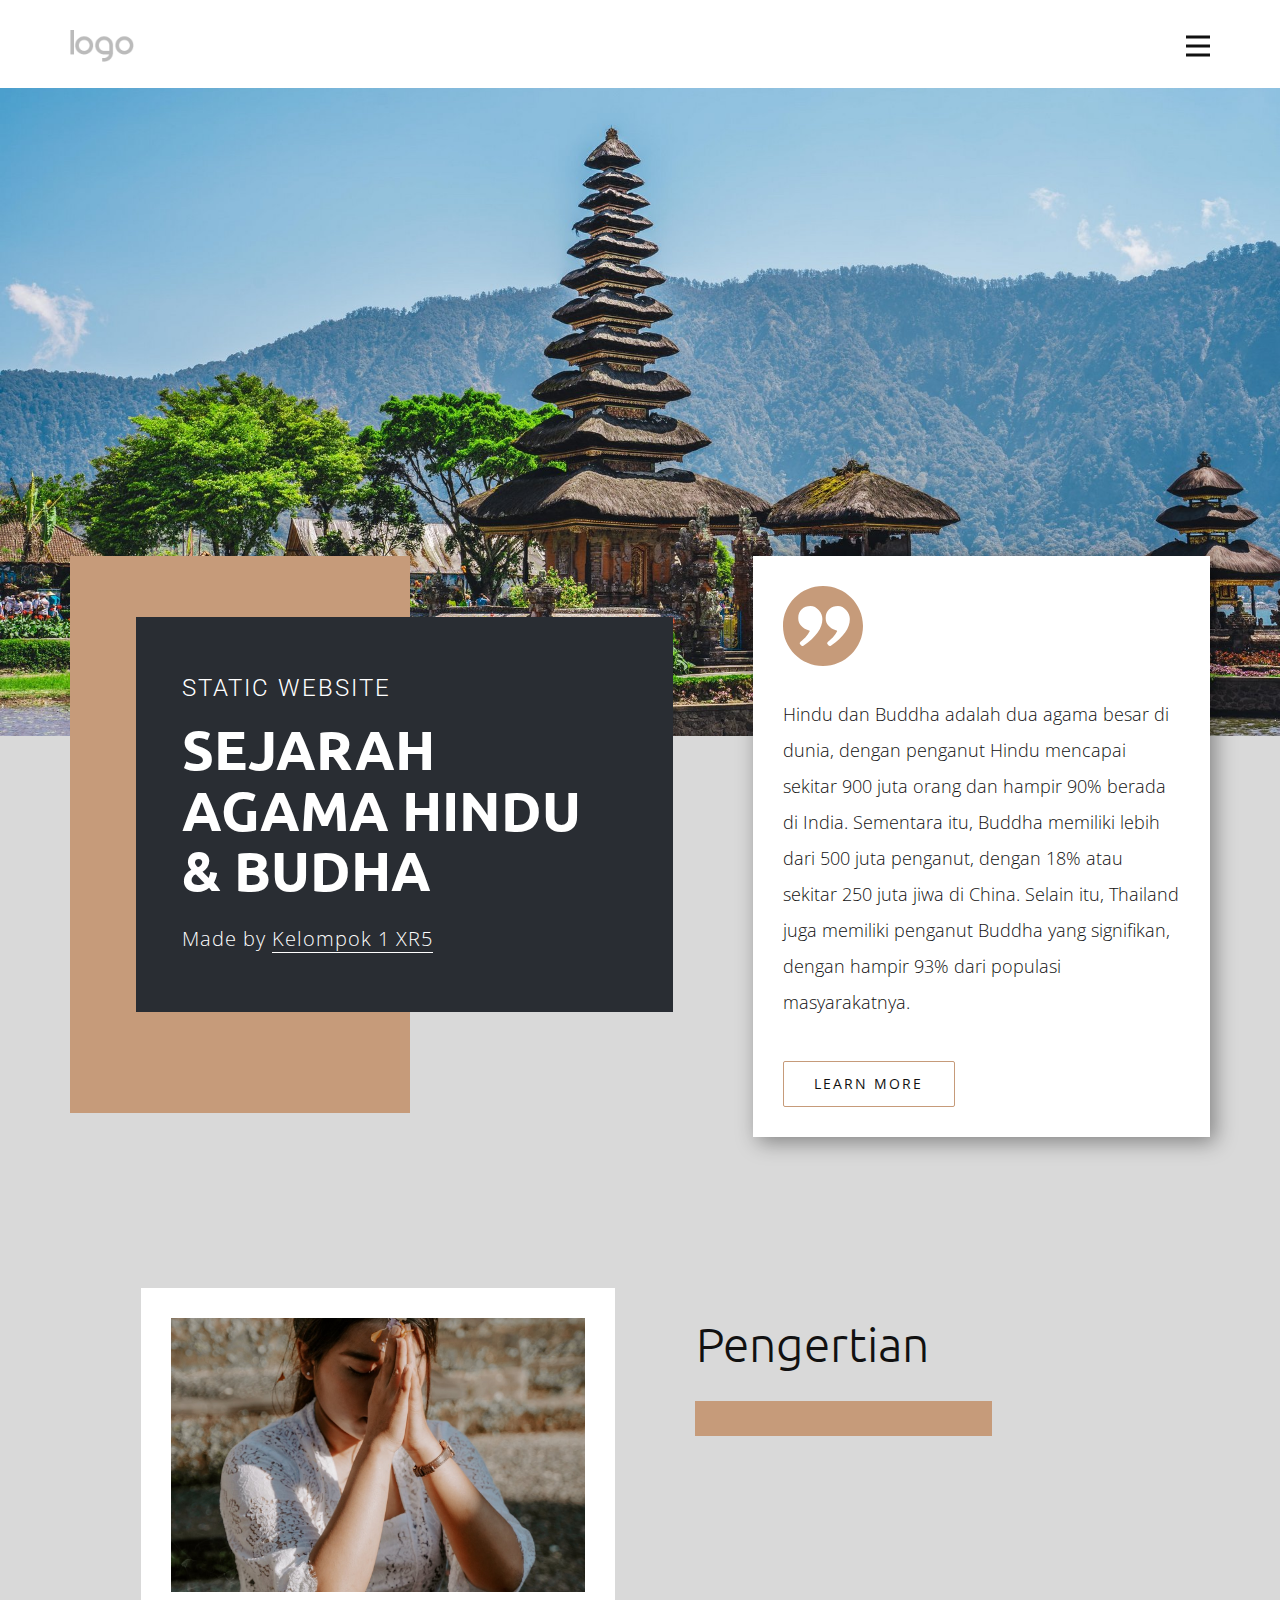
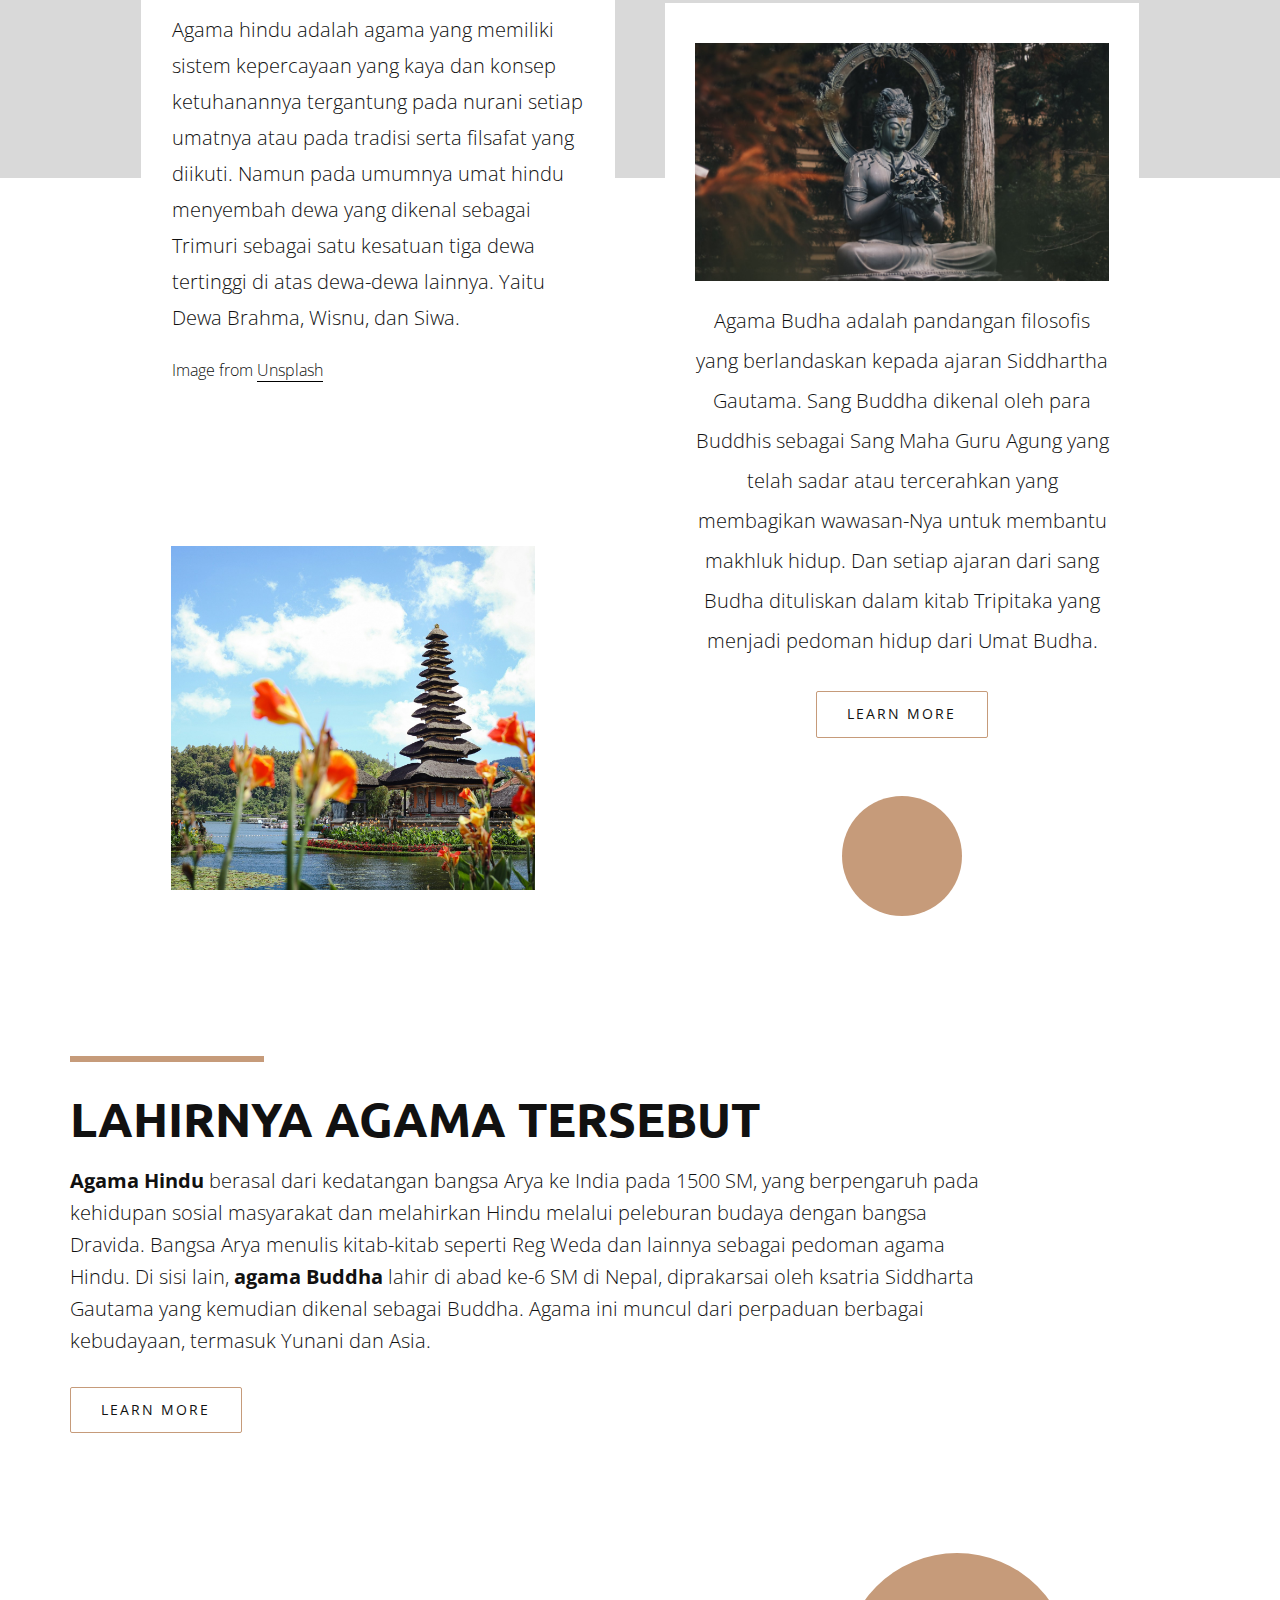
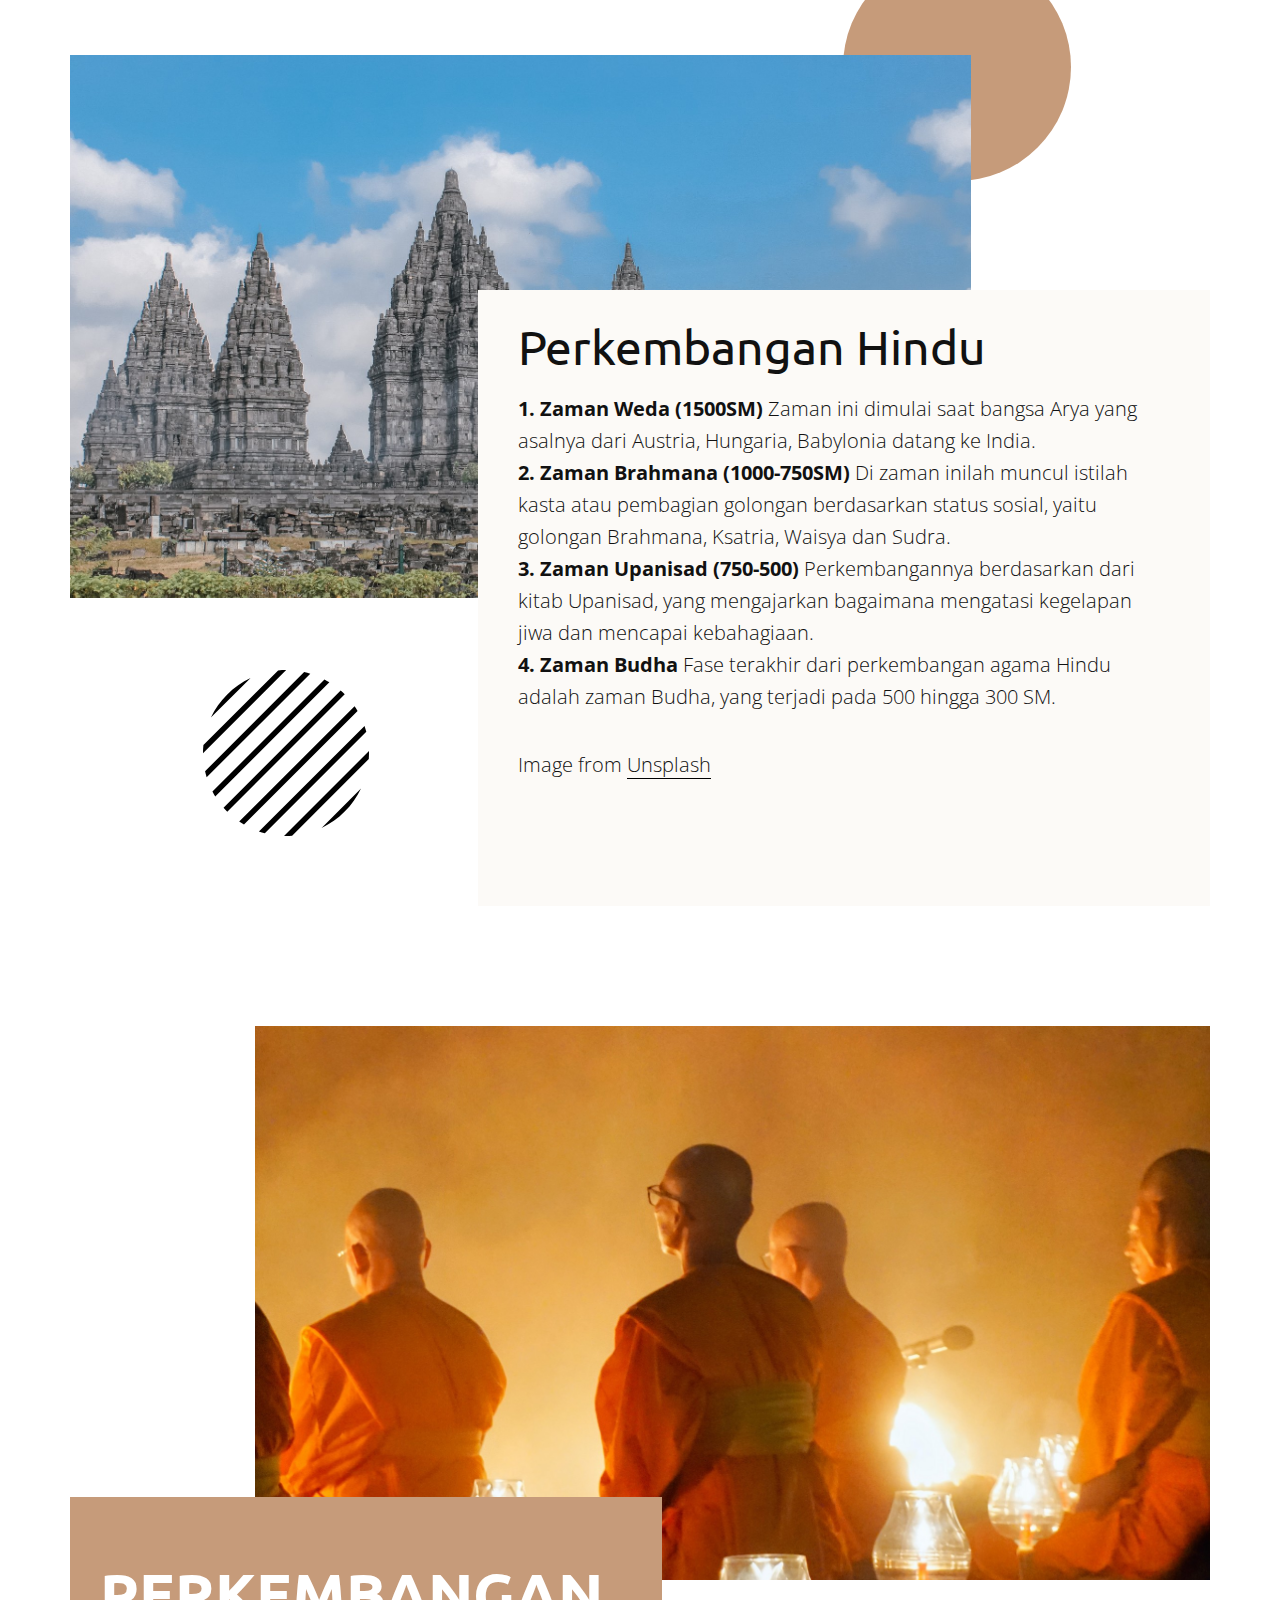
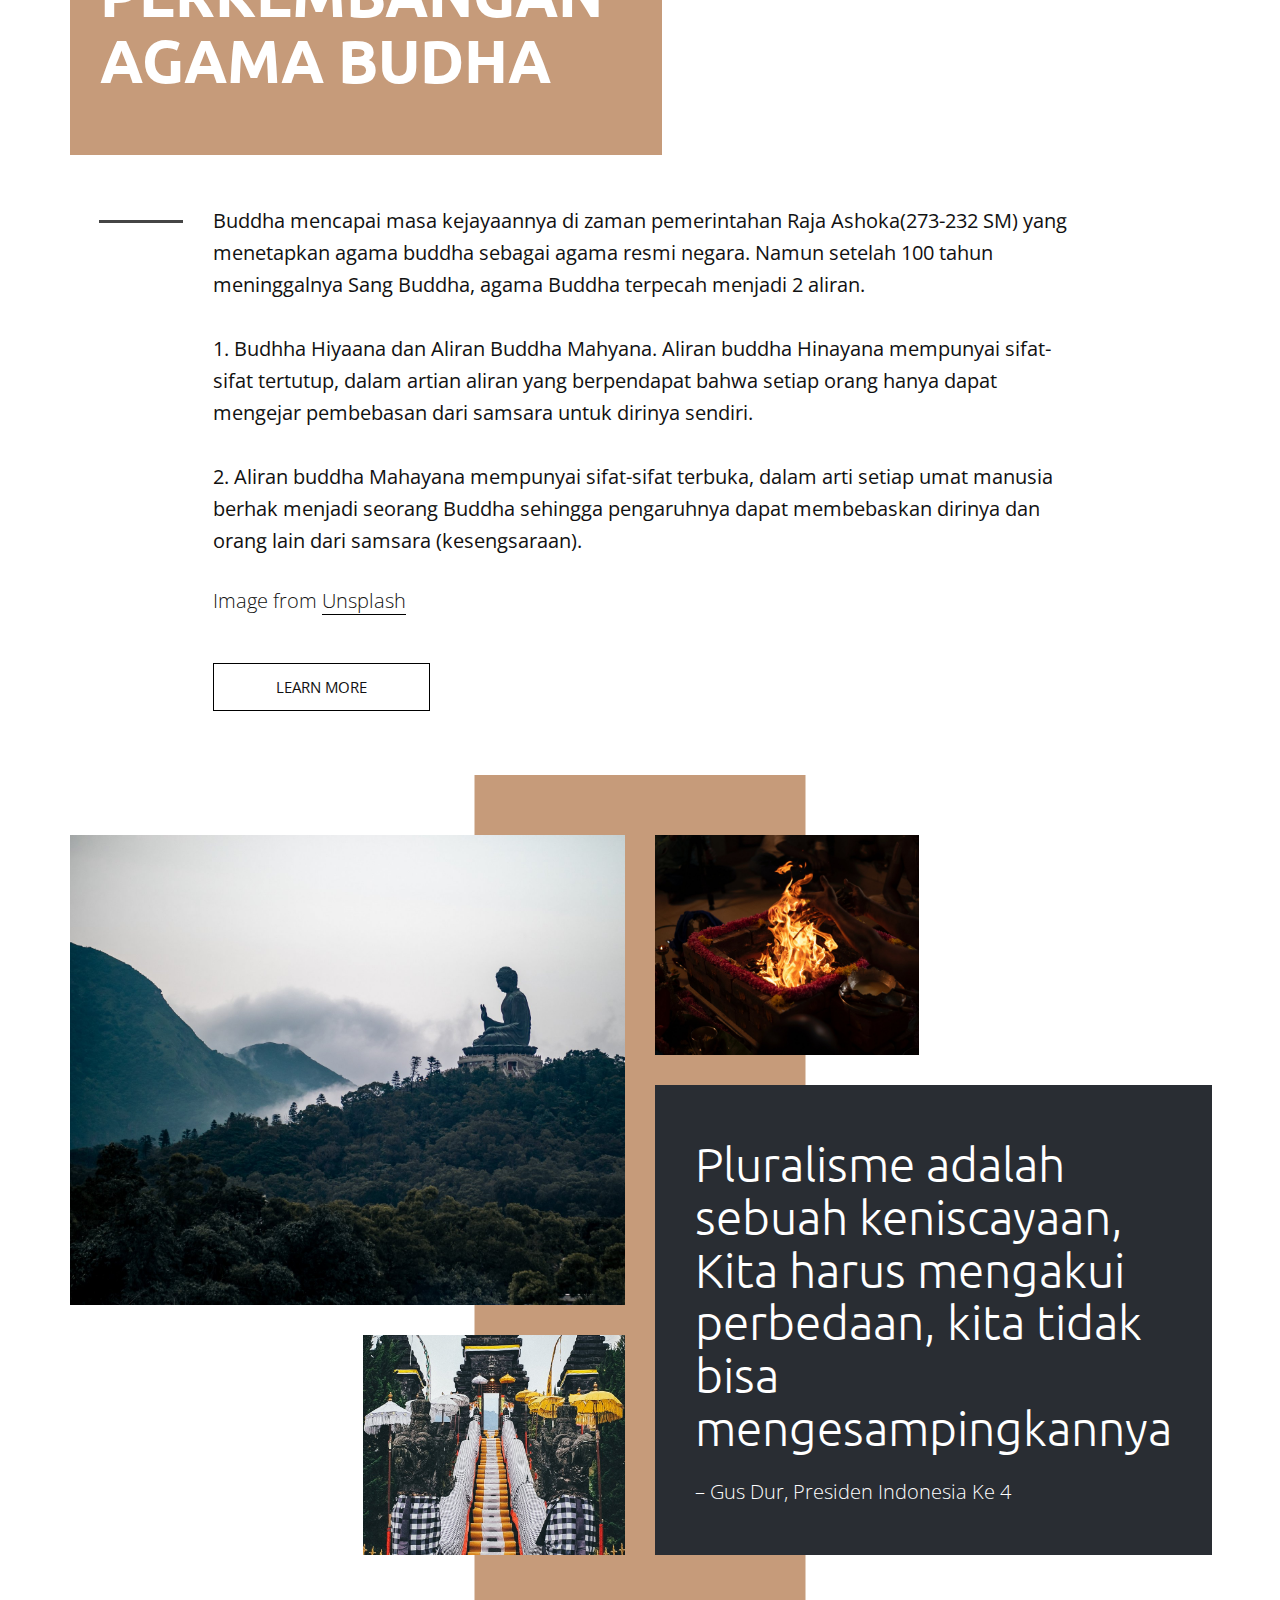
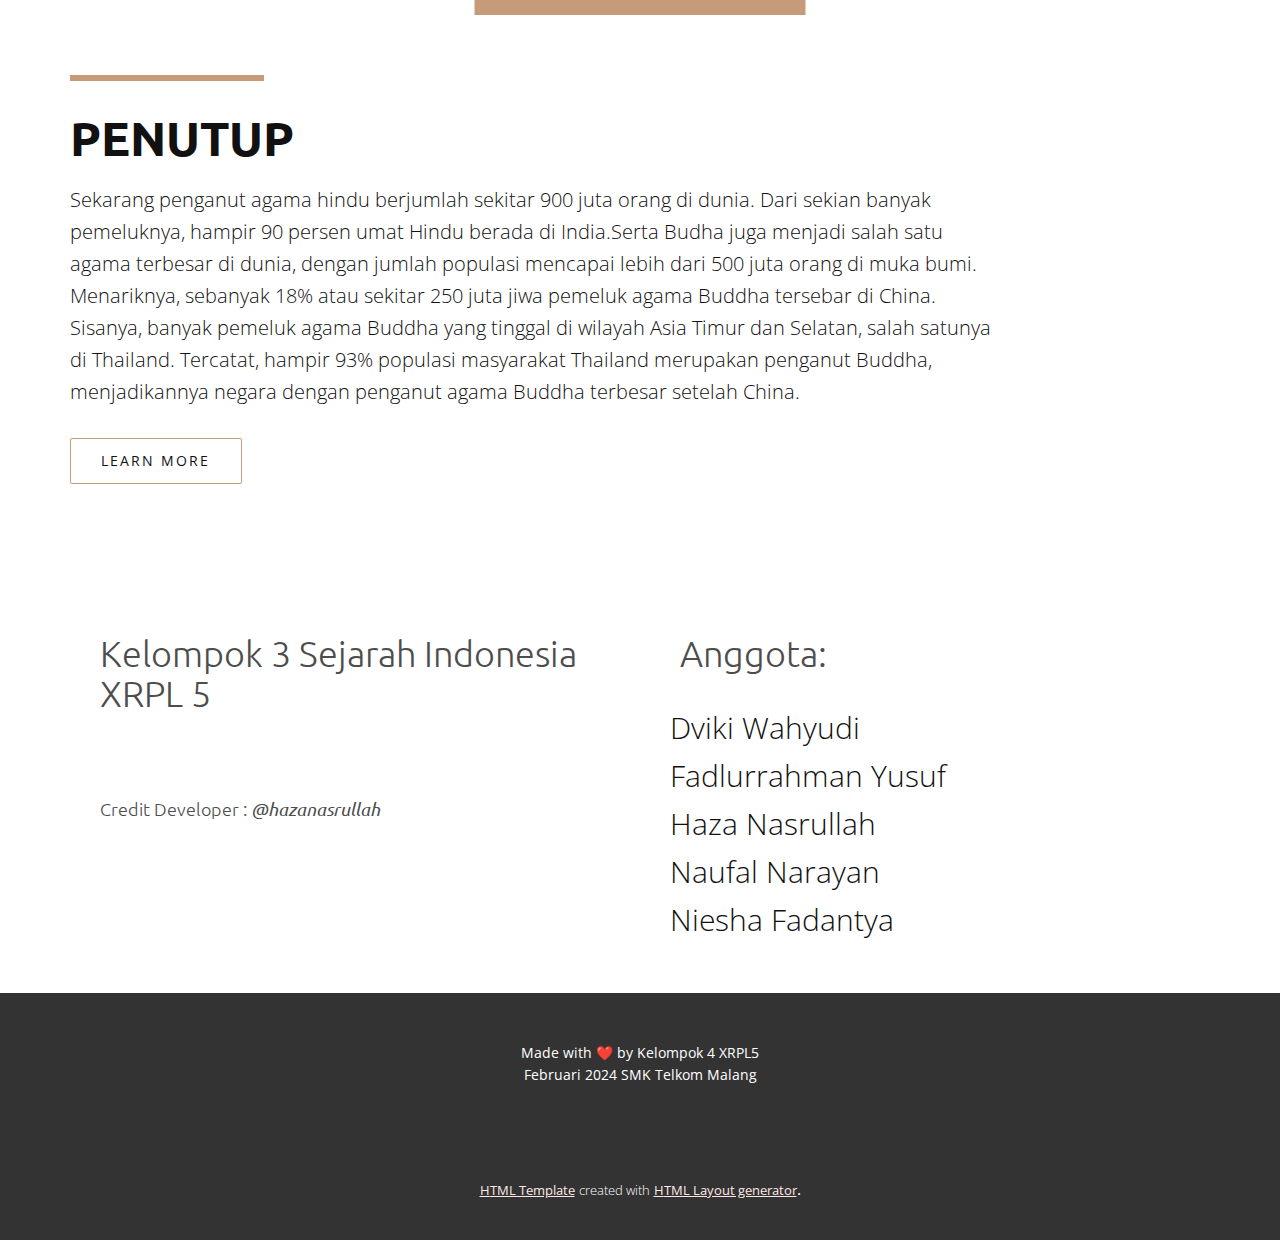
==== Home.html @ 2e690e4a "first commit" ====
<!DOCTYPE html>
<html style="font-size: 16px;" lang="en"><head>
    <meta name="viewport" content="width=device-width, initial-scale=1.0">
    <meta charset="utf-8">
    <meta name="keywords" content="How do you pray in church?, Online Platform, Growing in Faith, Praying at Home, Meet Our Pastors, Welcome to Christ Church, We believe a community of diversity and acceptance starts in a safe and inclusive place of worship., location, follow us, contact form">
    <meta name="description" content="">
    <title>Home</title>
    <link rel="stylesheet" href="nicepage.css" media="screen">
<link rel="stylesheet" href="Home.css" media="screen">
    <script class="u-script" type="text/javascript" src="jquery.js" defer=""></script>
    <script class="u-script" type="text/javascript" src="nicepage.js" defer=""></script>
    <meta name="generator" content="Nicepage 6.3.1, nicepage.com">
    <link id="u-theme-google-font" rel="stylesheet" href="https://fonts.googleapis.com/css?family=Ubuntu:300,300i,400,400i,500,500i,700,700i|Open+Sans:300,300i,400,400i,500,500i,600,600i,700,700i,800,800i">
    <link id="u-page-google-font" rel="stylesheet" href="https://fonts.googleapis.com/css?family=Roboto:100,100i,300,300i,400,400i,500,500i,700,700i,900,900i|Ubuntu:300,300i,400,400i,500,500i,700,700i|Ubuntu:300,300i,400,400i,500,500i,700,700i">
    
    
    
    
    
    
    
    
    
    
    <script type="application/ld+json">{
		"@context": "http://schema.org",
		"@type": "Organization",
		"name": "",
		"logo": "images/3d1cb46b-c73f-44c9-a49f-f830531c72dd.png"
}</script>
    <meta name="theme-color" content="#ec2916">
    <meta property="og:title" content="Home">
    <meta property="og:type" content="website">
  <meta data-intl-tel-input-cdn-path="intlTelInput/"></head>
  <body data-path-to-root="./" data-include-products="false" class="u-body u-xl-mode" data-lang="en"><header class="u-clearfix u-header u-header" id="sec-1151"><div class="u-clearfix u-sheet u-sheet-1">
        <a href="#" class="u-image u-logo u-image-1" data-image-width="150" data-image-height="75">
          <img src="images/3d1cb46b-c73f-44c9-a49f-f830531c72dd.png" class="u-logo-image u-logo-image-1" data-image-width="64">
        </a>
        <nav class="u-menu u-menu-hamburger u-offcanvas u-menu-1" data-responsive-from="XL">
          <div class="menu-collapse" style="font-size: 1rem; letter-spacing: 0px; font-weight: 500;">
            <a class="u-button-style u-custom-active-color u-custom-border u-custom-border-color u-custom-hover-color u-custom-left-right-menu-spacing u-custom-padding-bottom u-custom-text-active-color u-custom-text-color u-custom-text-hover-color u-custom-top-bottom-menu-spacing u-nav-link u-text-active-palette-1-base u-text-hover-palette-2-base" href="#">
              <svg class="u-svg-link" viewBox="0 0 24 24"><use xmlns:xlink="http://www.w3.org/1999/xlink" xlink:href="#menu-hamburger"></use></svg>
              <svg class="u-svg-content" version="1.1" id="menu-hamburger" viewBox="0 0 16 16" x="0px" y="0px" xmlns:xlink="http://www.w3.org/1999/xlink" xmlns="http://www.w3.org/2000/svg"><g><rect y="1" width="16" height="2"></rect><rect y="7" width="16" height="2"></rect><rect y="13" width="16" height="2"></rect>
</g></svg>
            </a>
          </div>
          <div class="u-nav-container">
            <ul class="u-nav u-spacing-2 u-unstyled u-nav-1"><li class="u-nav-item"><a class="u-active-grey-5 u-button-style u-hover-grey-10 u-nav-link u-text-active-grey-90 u-text-grey-90 u-text-hover-grey-90" href="Home.html" style="padding: 10px 20px;">Home</a>
</li><li class="u-nav-item"><a class="u-active-grey-5 u-button-style u-hover-grey-10 u-nav-link u-text-active-grey-90 u-text-grey-90 u-text-hover-grey-90" href="About.html" style="padding: 10px 20px;">About</a>
</li><li class="u-nav-item"><a class="u-active-grey-5 u-button-style u-hover-grey-10 u-nav-link u-text-active-grey-90 u-text-grey-90 u-text-hover-grey-90" href="Contact.html" style="padding: 10px 20px;">Contact</a>
</li></ul>
          </div>
          <div class="u-nav-container-collapse">
            <div class="u-black u-container-style u-inner-container-layout u-opacity u-opacity-95 u-sidenav">
              <div class="u-inner-container-layout u-sidenav-overflow">
                <div class="u-menu-close"></div>
                <ul class="u-align-center u-nav u-popupmenu-items u-unstyled u-nav-2"><li class="u-nav-item"><a class="u-button-style u-nav-link" href="Home.html" style="padding: 10px 20px;">Home</a>
</li><li class="u-nav-item"><a class="u-button-style u-nav-link" href="About.html" style="padding: 10px 20px;">About</a>
</li><li class="u-nav-item"><a class="u-button-style u-nav-link" href="Contact.html" style="padding: 10px 20px;">Contact</a>
</li></ul>
              </div>
            </div>
            <div class="u-black u-menu-overlay u-opacity u-opacity-70"></div>
          </div>
        </nav>
      </div></header> 
    <section class="u-clearfix u-grey-15 u-section-1" id="sec-f4d4">
      <img class="u-expanded-width u-image u-image-default u-image-1" data-image-width="6000" data-image-height="4000" src="images/romeo-a-UXhECwQEHQA-unsplash.jpg">
      <div class="u-palette-4-base u-shape u-shape-rectangle u-shape-1"></div>
      <div class="u-container-style u-group u-palette-5-dark-3 u-group-1">
        <div class="u-container-layout u-valign-middle u-container-layout-1">
          <h3 class="u-text u-text-1">Static website</h3>
          <h1 class="u-custom-font u-font-ubuntu u-text u-text-body-alt-color u-text-2">sejarah agama hindu &amp; budha </h1>
          <p class="u-text u-text-3">Made by&nbsp;<a href="https://www.freepik.com/photos/love" class="u-active-none u-border-1 u-border-no-left u-border-no-right u-border-no-top u-border-white u-btn u-button-link u-button-style u-hover-none u-none u-text-body-alt-color u-btn-1" target="_blank">Kelompok 1 XR5</a>
          </p>
        </div>
      </div>
      <div class="u-align-left u-container-style u-group u-white u-group-2">
        <div class="u-container-layout u-valign-middle u-container-layout-2"><span class="u-icon u-icon-circle u-text-palette-4-base u-icon-1"><svg class="u-svg-link" preserveAspectRatio="xMidYMin slice" viewBox="0 0 310.284 310.284" style=""><use xmlns:xlink="http://www.w3.org/1999/xlink" xlink:href="#svg-5858"></use></svg><svg class="u-svg-content" viewBox="0 0 310.284 310.284" x="0px" y="0px" id="svg-5858" style="enable-background:new 0 0 310.284 310.284;"><path d="M155.142,0C69.597,0,0,69.597,0,155.142s69.597,155.142,155.142,155.142s155.142-69.597,155.142-155.142  S240.688,0,155.142,0z M79.171,231.401c-1.746,1.182-6.129,2.222-8.693-0.625l-4.731-5.95c-2.288-3.869,0.483-7.457,2.277-8.945  c8.529-7.075,14.731-12.548,18.601-16.419c7.589-7.981,13.199-15.97,16.903-23.935c0.847-1.821-1.315-2.977-2.438-3.345  c-27.967-9.166-41.955-25.325-41.955-48.474c0-13.639,4.53-24.722,13.585-33.242c9.059-8.525,20.407-12.785,34.041-12.785  c12.146,0,22.909,5.539,32.283,16.621c9.165,10.438,13.744,21.735,13.744,33.881C152.789,163.78,128.251,198.185,79.171,231.401z   M185.61,231.401c-1.746,1.182-6.129,2.222-8.693-0.625l-4.731-5.95c-2.288-3.869,0.483-7.457,2.277-8.945  c8.528-7.075,14.731-12.548,18.601-16.419c7.589-7.981,13.199-15.97,16.904-23.935c0.847-1.821-1.315-2.977-2.438-3.345  c-27.967-9.166-41.955-25.325-41.955-48.474c0-13.639,4.53-24.722,13.585-33.242c9.06-8.525,20.407-12.785,34.041-12.785  c12.146,0,22.909,5.539,32.283,16.621c9.164,10.438,13.744,21.735,13.744,33.881C259.228,163.78,234.69,198.185,185.61,231.401z"></path></svg></span>
          <p class="u-text u-text-4"> Hindu dan Buddha adalah dua agama besar di dunia, dengan penganut Hindu mencapai sekitar 900 juta orang dan hampir 90% berada di India. Sementara itu, Buddha memiliki lebih dari 500 juta penganut, dengan 18% atau sekitar 250 juta jiwa di China. Selain itu, Thailand juga memiliki penganut Buddha yang signifikan, dengan hampir 93% dari populasi masyarakatnya.</p>
          <a href="https://nicepage.com/k/home-improvement-website-templates" class="u-active-black u-border-1 u-border-active-black u-border-hover-black u-border-palette-4-base u-btn u-btn-round u-button-style u-hover-black u-none u-radius-2 u-text-active-white u-text-body-color u-text-hover-white u-btn-2">learn more</a>
        </div>
      </div>
    </section>
    <section class="u-align-center u-clearfix u-section-2" id="carousel_62ec">
      <div class="u-expanded-width u-grey-15 u-shape u-shape-rectangle u-shape-1"></div>
      <div class="data-layout-selected u-clearfix u-gutter-50 u-layout-wrap u-layout-wrap-1">
        <div class="u-layout">
          <div class="u-layout-row">
            <div class="u-size-30 u-size-60-md">
              <div class="u-layout-col">
                <div class="u-container-style u-layout-cell u-left-cell u-size-40 u-white u-layout-cell-1">
                  <div class="u-container-layout u-valign-top u-container-layout-1">
                    <img class="u-expanded-width u-image u-image-1" src="images/polina-kuzovkova-7WYh2SndeXg-unsplash.jpg" data-image-width="3745" data-image-height="5617">
                    <p class="u-text u-text-1"> Agama hindu
adalah agama yang memiliki sistem kepercayaan yang kaya dan konsep ketuhanannya
tergantung pada nurani setiap umatnya atau pada tradisi serta filsafat yang
diikuti. Namun pada umumnya umat hindu menyembah dewa yang dikenal sebagai
Trimuri sebagai satu kesatuan tiga dewa tertinggi di atas dewa-dewa lainnya.
Yaitu Dewa Brahma, Wisnu, dan Siwa. </p>
                    <p class="u-align-left u-text u-text-2">Image from <a href="https://unsplash.com" class="u-active-none u-border-1 u-border-black u-border-no-left u-border-no-right u-border-no-top u-btn u-button-link u-button-style u-hover-none u-none u-text-body-color u-btn-1" target="_blank">Unsplash</a>
                    </p>
                  </div>
                </div>
                <div class="u-container-style u-layout-cell u-left-cell u-size-20 u-layout-cell-2">
                  <div class="u-container-layout u-container-layout-2">
                    <img class="u-expanded-width u-image u-image-2" src="images/fadhila-nurhakim-yJKdsKvDliQ-unsplash.jpg" data-image-width="5936" data-image-height="3957">
                  </div>
                </div>
              </div>
            </div>
            <div class="u-size-30 u-size-60-md">
              <div class="u-layout-col">
                <div class="u-container-style u-layout-cell u-right-cell u-size-20 u-layout-cell-3">
                  <div class="u-container-layout u-container-layout-3">
                    <h2 class="u-custom-font u-heading-font u-text u-text-3"> Pengertian&nbsp;</h2>
                    <div class="u-palette-4-base u-shape u-shape-rectangle u-shape-2"></div>
                  </div>
                </div>
                <div class="u-container-align-center u-container-style u-layout-cell u-right-cell u-size-40 u-white u-layout-cell-4">
                  <div class="u-container-layout u-valign-bottom u-container-layout-4">
                    <img class="u-expanded-width u-image u-image-3" src="images/manuel-cosentino-hMc2OBV0dhg-unsplash.jpg" data-image-width="6000" data-image-height="4000">
                    <p class="u-align-center u-text u-text-4"> Agama Budha
adalah pandangan filosofis yang berlandaskan kepada ajaran Siddhartha Gautama.
Sang Buddha dikenal oleh para Buddhis sebagai Sang Maha Guru Agung yang telah
sadar atau tercerahkan yang membagikan wawasan-Nya untuk membantu makhluk hidup.
Dan setiap ajaran dari sang Budha dituliskan dalam kitab Tripitaka yang menjadi
pedoman hidup dari Umat Budha. <br>
                    </p>
                    <a href="https://nicepage.com/wordpress-themes" class="u-active-black u-align-center u-border-1 u-border-active-black u-border-hover-black u-border-palette-4-base u-btn u-btn-round u-button-style u-hover-black u-none u-radius-2 u-text-active-white u-text-body-color u-text-hover-white u-btn-2">learn more</a>
                    <div class="u-palette-4-base u-shape u-shape-circle u-shape-3"></div>
                  </div>
                </div>
              </div>
            </div>
          </div>
        </div>
      </div>
    </section>
    <section class="u-align-left u-clearfix u-typography-custom-page-typography-15--Basic-Headlines u-white u-section-3" id="carousel_c642">
      <div class="u-clearfix u-sheet u-valign-middle u-sheet-1">
        <div class="u-border-6 u-border-palette-4-base u-line u-line-horizontal u-line-1"></div>
        <h1 class="u-text u-text-1"> Lahirnya AGAMA TERSEBUT&nbsp;</h1>
        <p class="u-text u-text-2">
          <span style="font-weight: 700;">Agama Hindu</span> berasal dari kedatangan bangsa Arya ke India pada 1500 SM, yang berpengaruh pada kehidupan sosial masyarakat dan melahirkan Hindu melalui peleburan budaya dengan bangsa Dravida. Bangsa Arya menulis kitab-kitab seperti Reg Weda dan lainnya sebagai pedoman agama Hindu. Di sisi lain,<span style="font-weight: 700;"> agama Buddha</span> lahir di abad ke-6 SM di Nepal, diprakarsai oleh ksatria Siddharta Gautama yang kemudian dikenal sebagai Buddha. Agama ini muncul dari perpaduan berbagai kebudayaan, termasuk Yunani dan Asia.
        </p>
        <a href="https://nicepage.com/k/yoga-html-templates" class="u-active-black u-border-1 u-border-active-black u-border-hover-black u-border-palette-4-base u-btn u-btn-round u-button-style u-hover-black u-none u-radius-2 u-text-active-white u-text-body-color u-text-hover-white u-btn-1">learn more</a>
      </div>
    </section>
    <section class="u-clearfix u-section-4" id="sec-134b">
      <div class="u-clearfix u-sheet u-valign-middle-md u-valign-middle-sm u-sheet-1">
        <div class="u-shape u-shape-svg u-text-black u-shape-1">
          <svg class="u-svg-link" preserveAspectRatio="none" viewBox="0 0 160 160" style=""><use xmlns:xlink="http://www.w3.org/1999/xlink" xlink:href="#svg-db78"></use></svg>
          <svg xmlns="http://www.w3.org/2000/svg" xmlns:xlink="http://www.w3.org/1999/xlink" version="1.1" xml:space="preserve" class="u-svg-content" viewBox="0 0 160 160" x="0px" y="0px" id="svg-db78"><path d="M114.3,152.3l38-38C144.4,130.9,130.9,144.4,114.3,152.3z M117.1,9.1l-108,108c0.8,1.6,1.7,3.2,2.7,4.8l110-110
	C120.3,10.9,118.7,10,117.1,9.1z M97.5,2L2,97.5c0.4,2,1,4,1.5,5.9l99.9-99.9C101.5,2.9,99.5,2.4,97.5,2z M80,160c2,0,4-0.1,5.9-0.2
	l73.9-73.9c0.1-2,0.2-3.9,0.2-5.9c0-0.6,0-1.2,0-1.9L78.1,160C78.8,160,79.4,160,80,160z M34.9,146.1c1.5,1,3,2,4.6,2.9L149,39.5
	c-0.9-1.6-1.9-3.1-2.9-4.6L34.9,146.1z M132.7,19.8L19.8,132.7c1.2,1.3,2.3,2.6,3.6,3.9L136.6,23.4C135.3,22.2,134,21,132.7,19.8z
	 M59.6,157.4l97.8-97.8c-0.5-1.9-1.1-3.8-1.7-5.7L53.9,155.6C55.8,156.3,57.7,156.9,59.6,157.4z M7.6,45.9L45.9,7.6
	C29.1,15.5,15.5,29.1,7.6,45.9z M80,0c-2.6,0-5.1,0.1-7.6,0.4l-72,72C0.1,74.9,0,77.4,0,80c0,0.1,0,0.2,0,0.2L80.2,0
	C80.2,0,80.1,0,80,0z"></path></svg>
        </div>
        <div class="u-palette-4-base u-shape u-shape-circle u-shape-2"></div>
        <img class="u-image u-image-1" src="images/eugenia-clara-_QTeGT478_8-unsplash.jpg" data-image-width="4297" data-image-height="3095">
        <div class="u-align-left u-container-style u-group u-palette-2-light-3 u-group-1">
          <div class="u-container-layout u-container-layout-1">
            <h1 class="u-text u-text-1">Perkembangan Hindu</h1>
            <p class="u-text u-text-2">
              <span style="font-weight: 700;">1. Zaman Weda (1500SM) </span>Zaman ini
dimulai saat bangsa Arya yang asalnya dari Austria, Hungaria, Babylonia datang
ke India.<br>
              <span style="font-weight: 700;">2. Zaman Brahmana (1000-750SM) </span>Di
zaman inilah muncul istilah kasta atau pembagian golongan berdasarkan status
sosial, yaitu golongan Brahmana, Ksatria, Waisya dan Sudra.<br>
              <span style="font-weight: 700;">3. Zaman Upanisad (750-500) </span>Perkembangannya berdasarkan dari kitab Upanisad, yang mengajarkan bagaimana
mengatasi kegelapan jiwa dan mencapai kebahagiaan.&nbsp;<br>
              <span style="font-weight: 700;">4. Zaman Budha </span>Fase terakhir dari
perkembangan agama Hindu adalah zaman Budha, yang terjadi pada 500 hingga 300
SM. 
            </p>
            <p class="u-text u-text-3">Image from <a href="https://unsplash.com" class="u-active-none u-border-1 u-border-black u-border-no-left u-border-no-right u-border-no-top u-btn u-button-link u-button-style u-hover-none u-none u-text-body-color u-btn-1" target="_blank">Unsplash</a>
            </p>
          </div>
        </div>
      </div>
    </section>
    <section class="u-clearfix u-white u-section-5" id="sec-dfcc">
      <div class="u-clearfix u-sheet u-valign-middle-sm u-valign-middle-xs u-sheet-1">
        <img class="u-border-no-bottom u-border-no-left u-border-no-right u-border-no-top u-image u-image-1" src="images/visual-karsa-Y50gPgOnCi4-unsplash1.jpg" data-image-width="3376" data-image-height="2702">
        <div class="u-align-left u-container-style u-group u-palette-4-base u-group-1">
          <div class="u-container-layout u-valign-middle u-container-layout-1">
            <h1 class="u-text u-text-1">Perkembangan agama budha</h1>
          </div>
        </div>
        <div class="u-container-style u-expanded-width-md u-expanded-width-sm u-expanded-width-xs u-group u-group-2">
          <div class="u-container-layout u-container-layout-2">
            <div class="u-border-3 u-border-grey-dark-1 u-line u-line-horizontal u-line-1"></div>
            <p class="u-large-text u-text u-text-variant u-text-2"> Buddha
mencapai masa kejayaannya di zaman pemerintahan Raja Ashoka(273-232 SM) yang
menetapkan agama buddha sebagai agama resmi negara. Namun setelah 100 tahun
meninggalnya Sang Buddha, agama Buddha terpecah menjadi 2 aliran.<br>
              <br>1. Budhha Hiyaana dan Aliran Buddha Mahyana.
Aliran buddha Hinayana mempunyai sifat-sifat tertutup, dalam artian aliran yang
berpendapat bahwa setiap orang hanya dapat mengejar pembebasan dari samsara
untuk dirinya sendiri.&nbsp;<br>
              <br>2. Aliran buddha Mahayana mempunyai
sifat-sifat terbuka, dalam arti setiap umat manusia berhak menjadi seorang
Buddha sehingga pengaruhnya dapat membebaskan dirinya dan orang lain dari
samsara (kesengsaraan).&nbsp;&nbsp;
            </p>
            <p class="u-align-left u-text u-text-3">Image from <a href="https://unsplash.com" class="u-active-none u-border-1 u-border-black u-border-no-left u-border-no-right u-border-no-top u-btn u-button-link u-button-style u-hover-none u-none u-text-body-color u-btn-1" target="_blank">Unsplash</a>
            </p>
            <a href="https://nicepage.review" class="u-active-black u-border-1 u-border-active-black u-border-black u-border-hover-black u-btn u-button-style u-hover-black u-none u-text-active-white u-text-body-color u-text-hover-white u-btn-2">learn more</a>
          </div>
        </div>
      </div>
    </section>
    <section class="u-align-center u-clearfix u-section-6" id="sec-e750">
      <div class="u-clearfix u-sheet u-valign-middle u-sheet-1">
        <div class="u-absolute-hcenter u-expanded-height u-palette-4-base u-shape u-shape-rectangle u-shape-1"></div>
        <div class="data-layout-selected u-clearfix u-expanded-width u-gutter-30 u-layout-wrap u-layout-wrap-1">
          <div class="u-layout">
            <div class="u-layout-row">
              <div class="u-size-30 u-size-60-md">
                <div class="u-layout-col">
                  <div class="u-size-40">
                    <div class="u-layout-row">
                      <div class="u-align-left u-container-style u-image u-layout-cell u-left-cell u-size-60 u-image-1" data-image-width="4438" data-image-height="3208">
                        <div class="u-container-layout u-container-layout-1" src=""></div>
                      </div>
                    </div>
                  </div>
                  <div class="u-size-20">
                    <div class="u-layout-row">
                      <div class="u-align-left u-container-style u-hidden-sm u-hidden-xs u-layout-cell u-left-cell u-size-30 u-layout-cell-2">
                        <div class="u-container-layout u-container-layout-2"></div>
                      </div>
                      <div class="u-align-left u-container-style u-image u-layout-cell u-size-30 u-image-2" data-image-width="1763" data-image-height="3973">
                        <div class="u-container-layout u-container-layout-3" src=""></div>
                      </div>
                    </div>
                  </div>
                </div>
              </div>
              <div class="u-size-30 u-size-60-md">
                <div class="u-layout-col">
                  <div class="u-size-20">
                    <div class="u-layout-row">
                      <div class="u-align-left u-container-style u-image u-layout-cell u-size-30 u-image-3" data-image-width="6016" data-image-height="4016">
                        <div class="u-container-layout u-container-layout-4" src=""></div>
                      </div>
                      <div class="u-align-left u-container-style u-hidden-sm u-hidden-xs u-layout-cell u-right-cell u-size-30 u-layout-cell-5">
                        <div class="u-container-layout u-container-layout-5"></div>
                      </div>
                    </div>
                  </div>
                  <div class="u-size-40">
                    <div class="u-layout-row">
                      <div class="u-align-left u-container-style u-layout-cell u-palette-5-dark-3 u-right-cell u-size-60 u-layout-cell-6">
                        <div class="u-container-layout u-container-layout-6">
                          <h2 class="u-text u-text-1"> Pluralisme adalah sebuah keniscayaan, Kita harus mengakui perbedaan, kita tidak bisa mengesampingkannya</h2>
                          <p class="u-text u-text-2">– Gus Dur, Presiden Indonesia Ke 4 </p>
                        </div>
                      </div>
                    </div>
                  </div>
                </div>
              </div>
            </div>
          </div>
        </div>
      </div>
    </section>
    <section class="u-align-left u-clearfix u-typography-custom-page-typography-15--Basic-Headlines u-white u-section-7" id="sec-9e0a">
      <div class="u-clearfix u-sheet u-valign-middle u-sheet-1">
        <div class="u-border-6 u-border-palette-4-base u-line u-line-horizontal u-line-1"></div>
        <h1 class="u-text u-text-1">Penutup</h1>
        <p class="u-text u-text-2"> Sekarang penganut agama
hindu berjumlah sekitar 900 juta orang di dunia. Dari sekian banyak pemeluknya,
hampir 90 persen umat Hindu berada di India.Serta Budha juga menjadi salah satu
agama terbesar di dunia, dengan jumlah populasi mencapai lebih dari 500 juta
orang di muka bumi. Menariknya, sebanyak 18% atau sekitar 250 juta jiwa pemeluk
agama Buddha tersebar di China. Sisanya, banyak pemeluk agama Buddha yang
tinggal di wilayah Asia Timur dan Selatan, salah satunya di Thailand. Tercatat,
hampir 93% populasi masyarakat Thailand merupakan penganut Buddha,
menjadikannya negara dengan penganut agama Buddha terbesar setelah China.&nbsp;&nbsp;</p>
        <a href="https://nicepage.com/k/yoga-html-templates" class="u-active-black u-border-1 u-border-active-black u-border-hover-black u-border-palette-4-base u-btn u-btn-round u-button-style u-hover-black u-none u-radius-2 u-text-active-white u-text-body-color u-text-hover-white u-btn-1">learn more</a>
      </div>
    </section>
    <section class="u-clearfix u-section-8" id="sec-a46a">
      <div class="u-clearfix u-sheet u-sheet-1">
        <div class="data-layout-selected u-clearfix u-expanded-width u-layout-wrap u-layout-wrap-1">
          <div class="u-layout">
            <div class="u-layout-row">
              <div class="u-size-30 u-size-60-md">
                <div class="u-layout-col">
                  <div class="u-container-style u-layout-cell u-left-cell u-size-40 u-layout-cell-1">
                    <div class="u-container-layout u-container-layout-1">
                      <h2 class="u-text u-text-grey-70 u-text-1">Kelompok 3 Sejarah Indonesia<br>XRPL 5 
                      </h2>
                    </div>
                  </div>
                  <div class="u-align-left u-container-style u-layout-cell u-left-cell u-size-20 u-layout-cell-2">
                    <div class="u-container-layout u-container-layout-2">
                      <h2 class="u-text u-text-grey-70 u-text-2">Credit Developer : <span style="font-weight: 400; font-style: italic;">@hazanasrullah</span>
                      </h2>
                    </div>
                  </div>
                </div>
              </div>
              <div class="u-size-30 u-size-60-md">
                <div class="u-layout-col">
                  <div class="u-container-style u-layout-cell u-right-cell u-size-20 u-layout-cell-3">
                    <div class="u-container-layout u-valign-top u-container-layout-3">
                      <h2 class="u-text u-text-grey-70 u-text-3">Anggota:&nbsp;</h2>
                    </div>
                  </div>
                  <div class="u-container-style u-layout-cell u-right-cell u-size-40 u-layout-cell-4">
                    <div class="u-container-layout u-container-layout-4">
                      <p class="u-text u-text-default u-text-4">Dviki Wahyudi<br>Fadlurrahman Yusuf<br>Haza Nasrullah<br>Naufal Narayan<br>Niesha Fadantya
                      </p>
                    </div>
                  </div>
                </div>
              </div>
            </div>
          </div>
        </div>
      </div>
    </section>
    
    
    
    <footer class="u-align-center u-clearfix u-footer u-grey-80 u-footer" id="sec-338e"><div class="u-clearfix u-sheet u-sheet-1">
        <p class="u-small-text u-text u-text-variant u-text-1">Made with&nbsp;<a href="https://emojipedia.org/red-heart" class="u-active-none u-border-none u-btn u-button-style u-hover-none u-none u-text-palette-1-base u-btn-1">❤️&nbsp;</a>by Kelompok 4 XRPL5<br>Februari 2024 SMK Telkom Malang
        </p>
      </div></footer>
    <section class="u-backlink u-clearfix u-grey-80">
      <a class="u-link" href="https://nicepage.com/html-templates" target="_blank">
        <span>HTML Template</span>
      </a>
      <p class="u-text">
        <span>created with</span>
      </p>
      <a class="u-link" href="https://nicepage.com/html-website-builder" target="_blank">
        <span>HTML Layout generator</span>
      </a>. 
    </section>
  
</body></html>
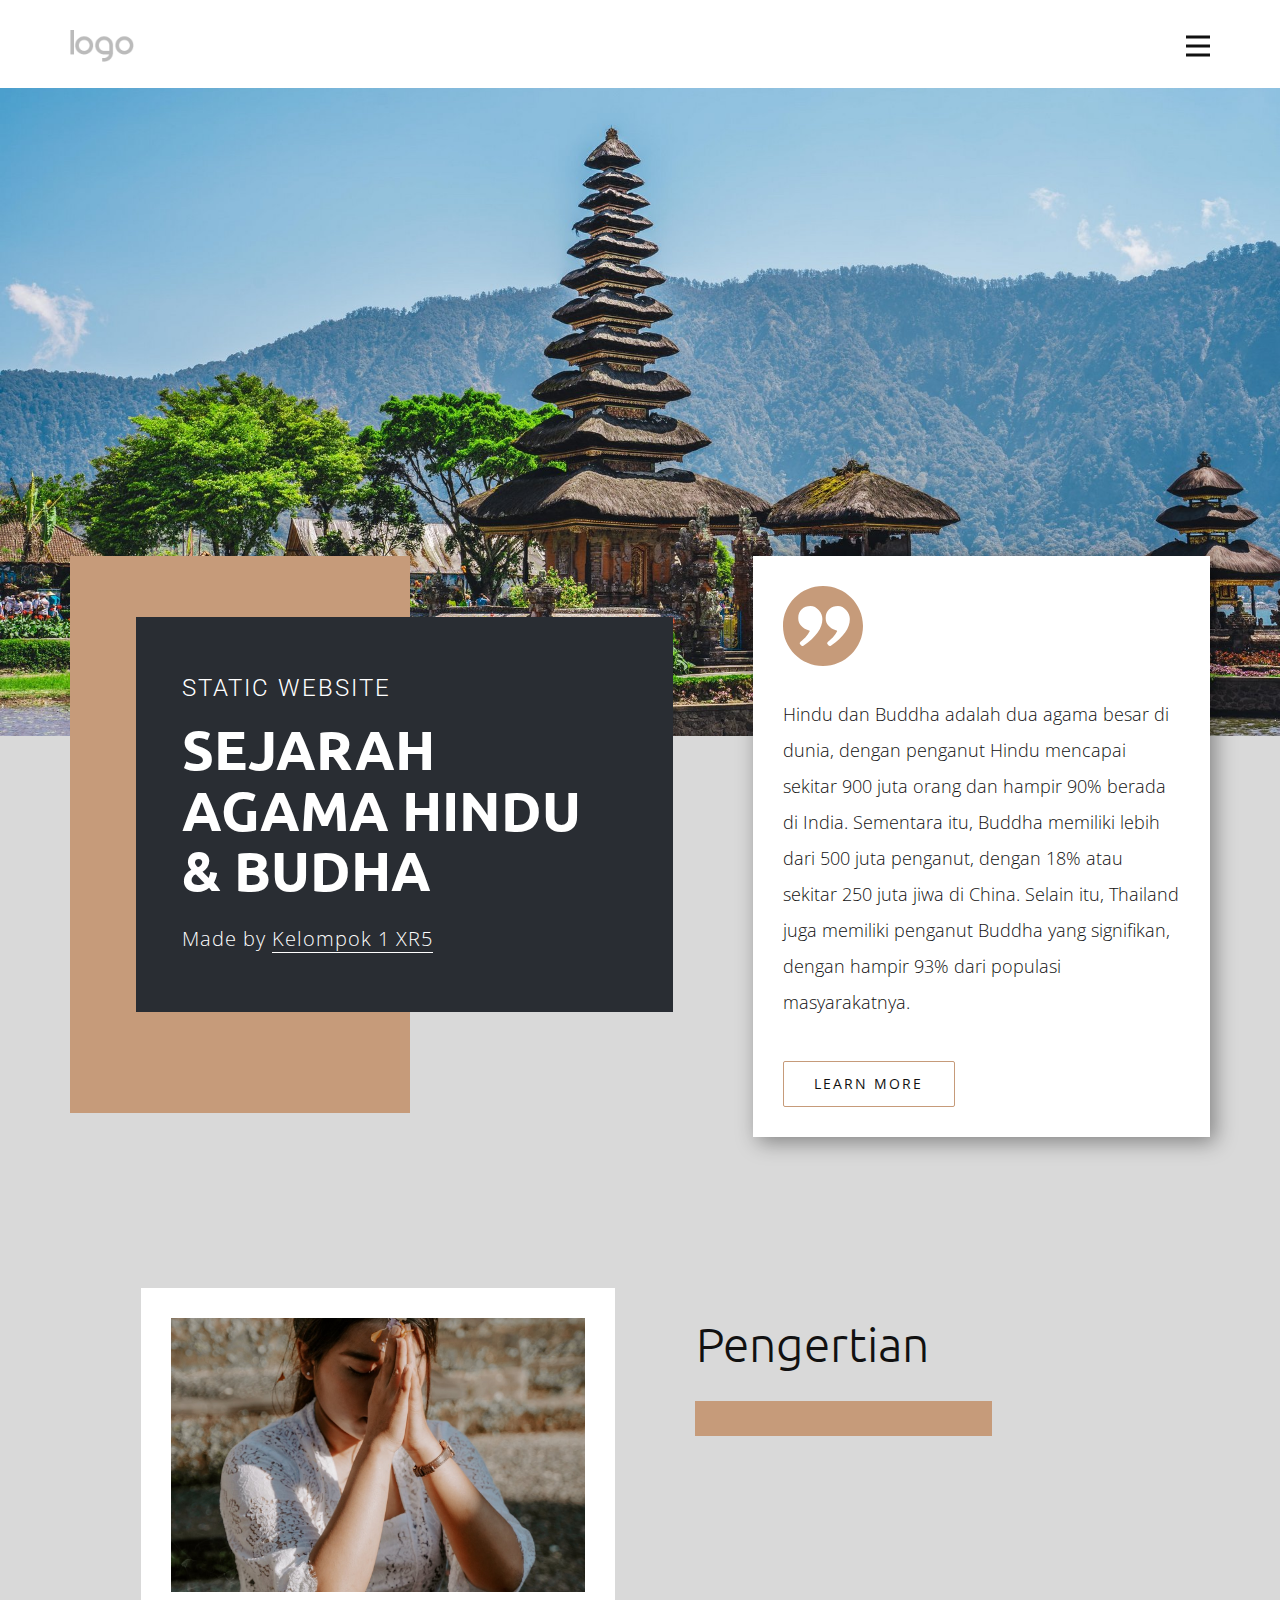
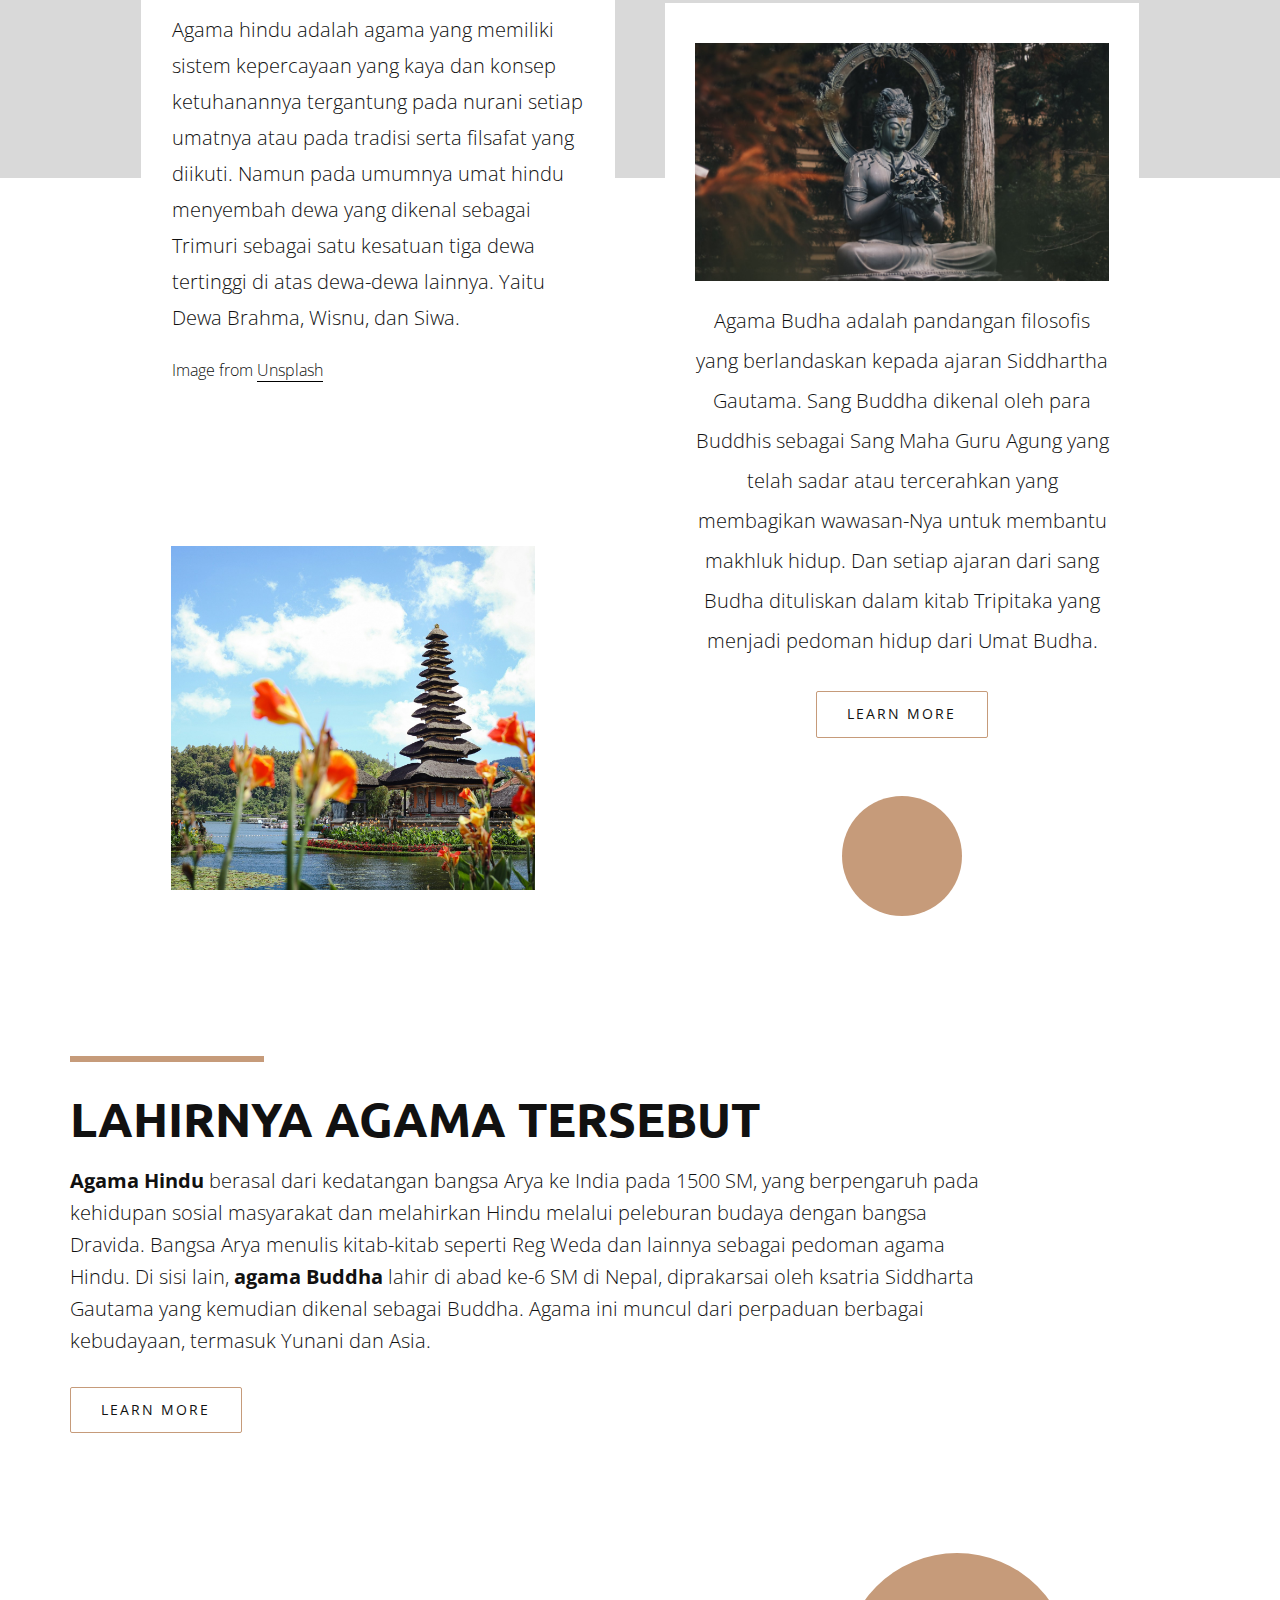
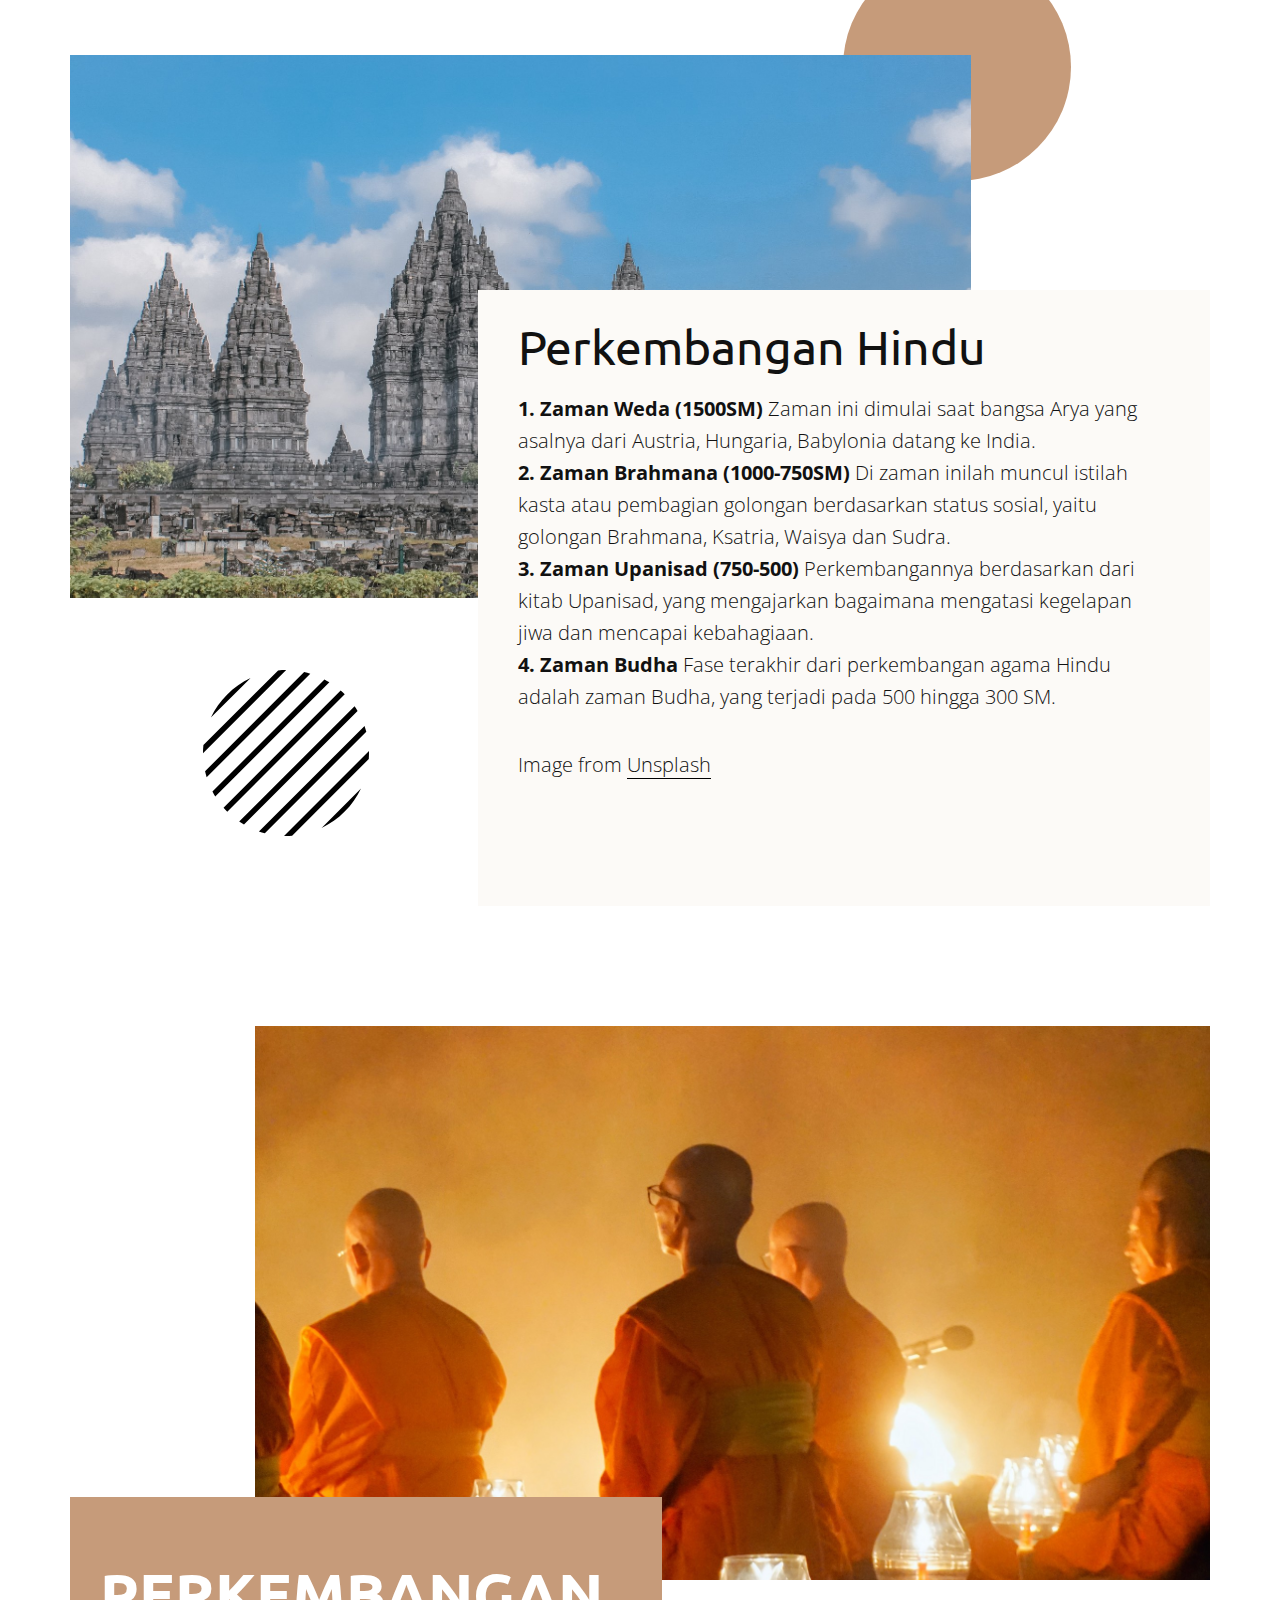
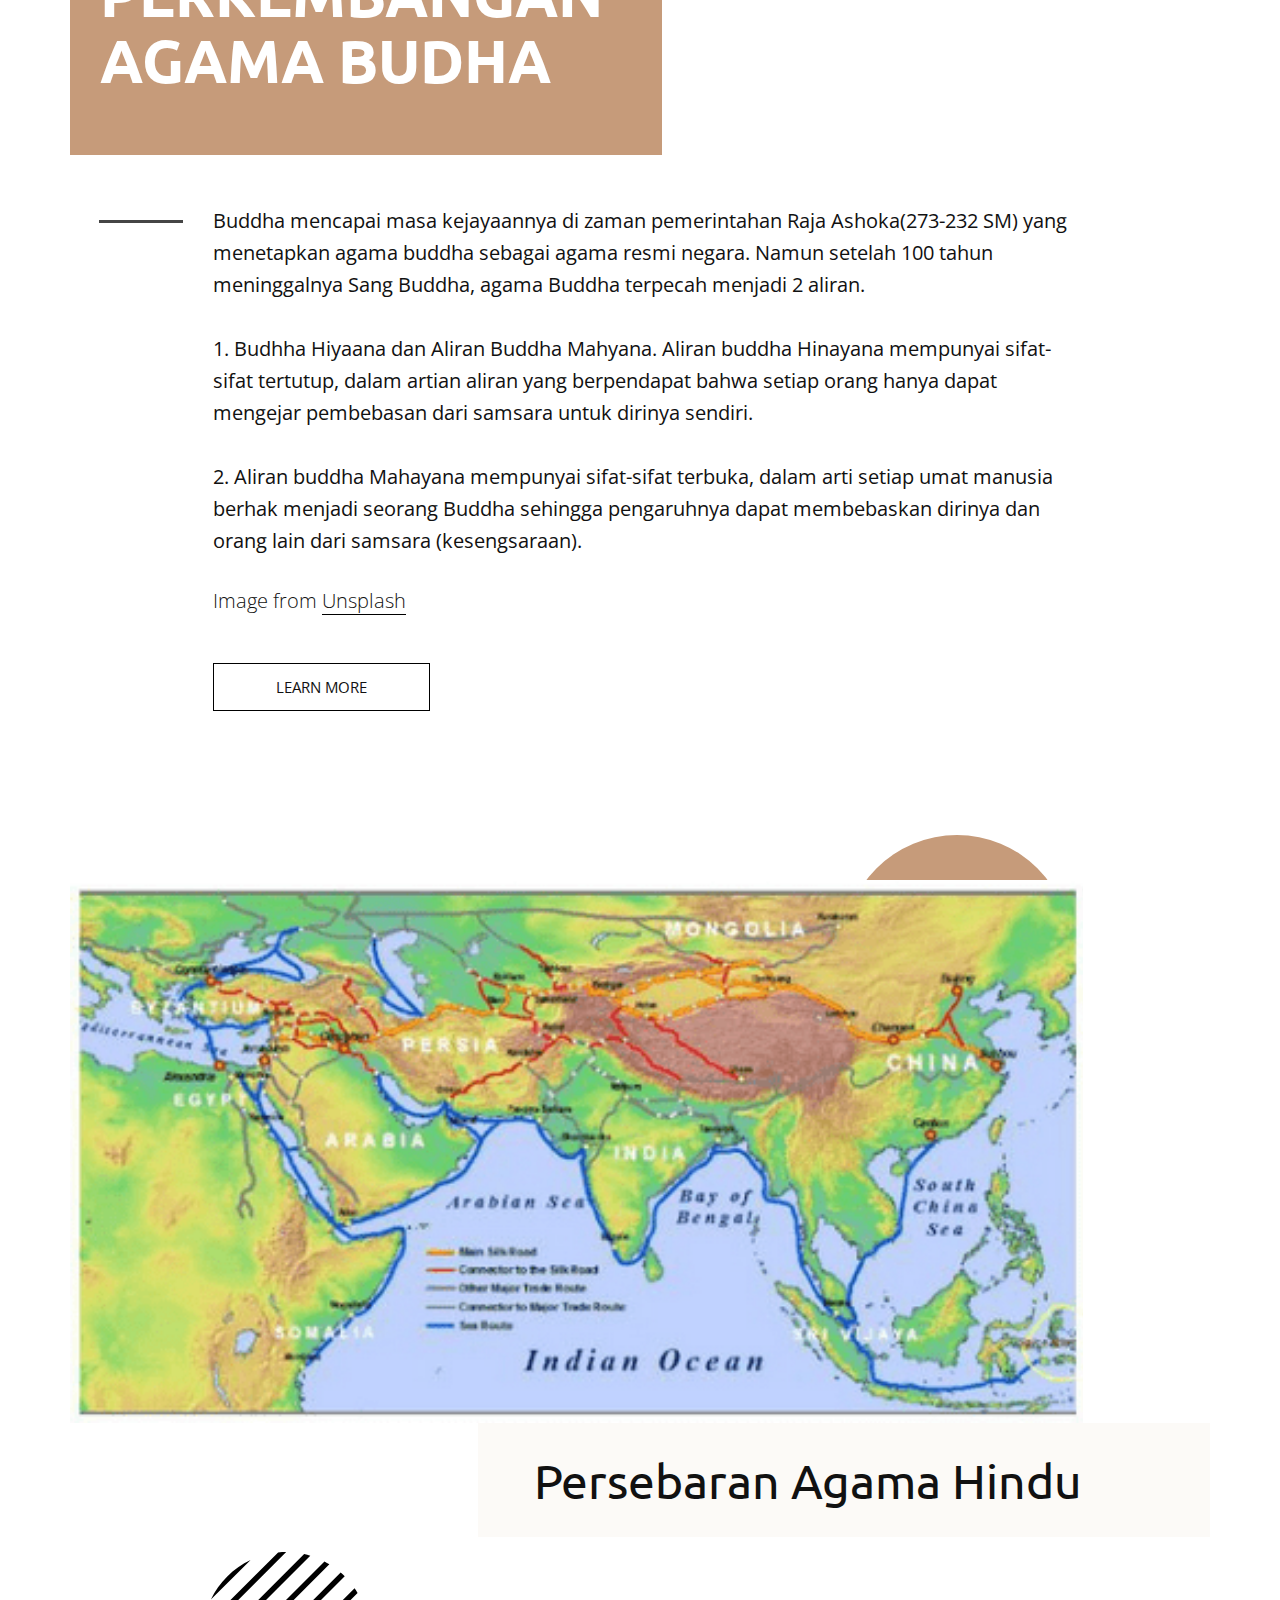
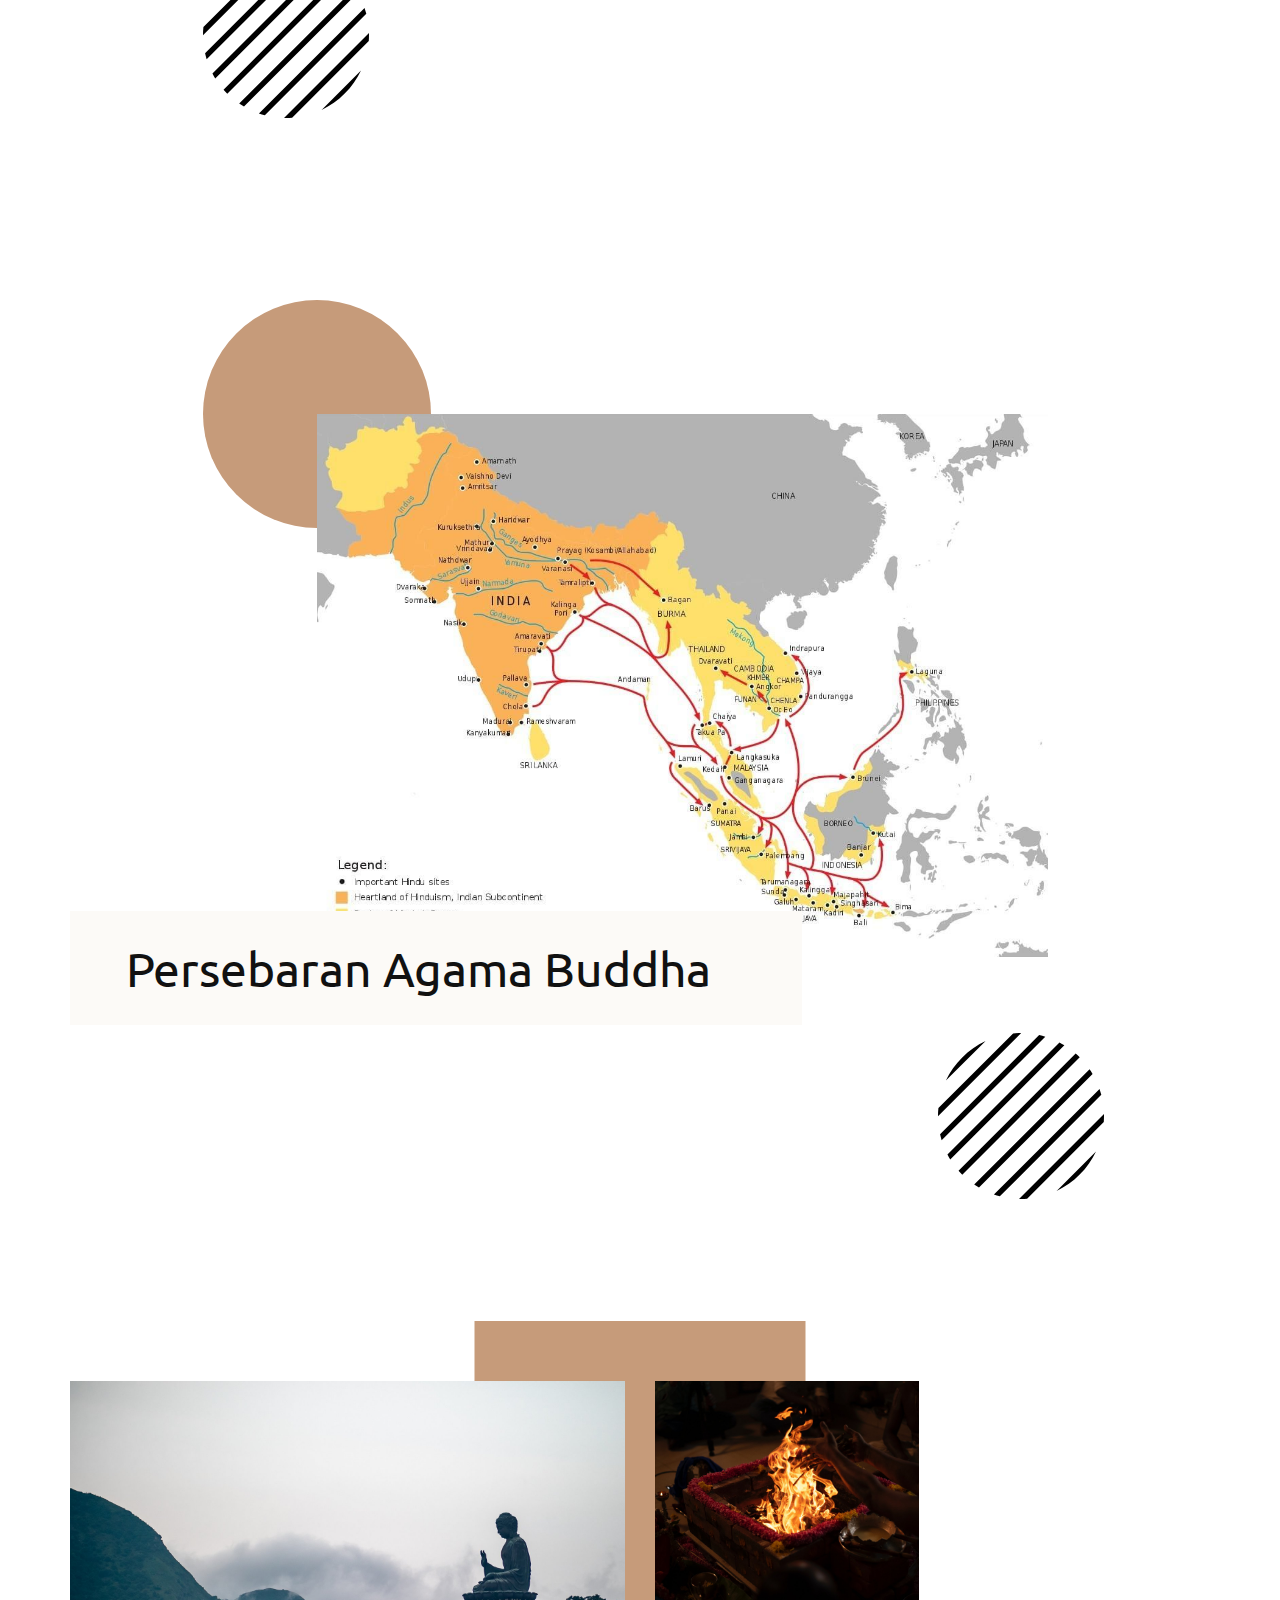
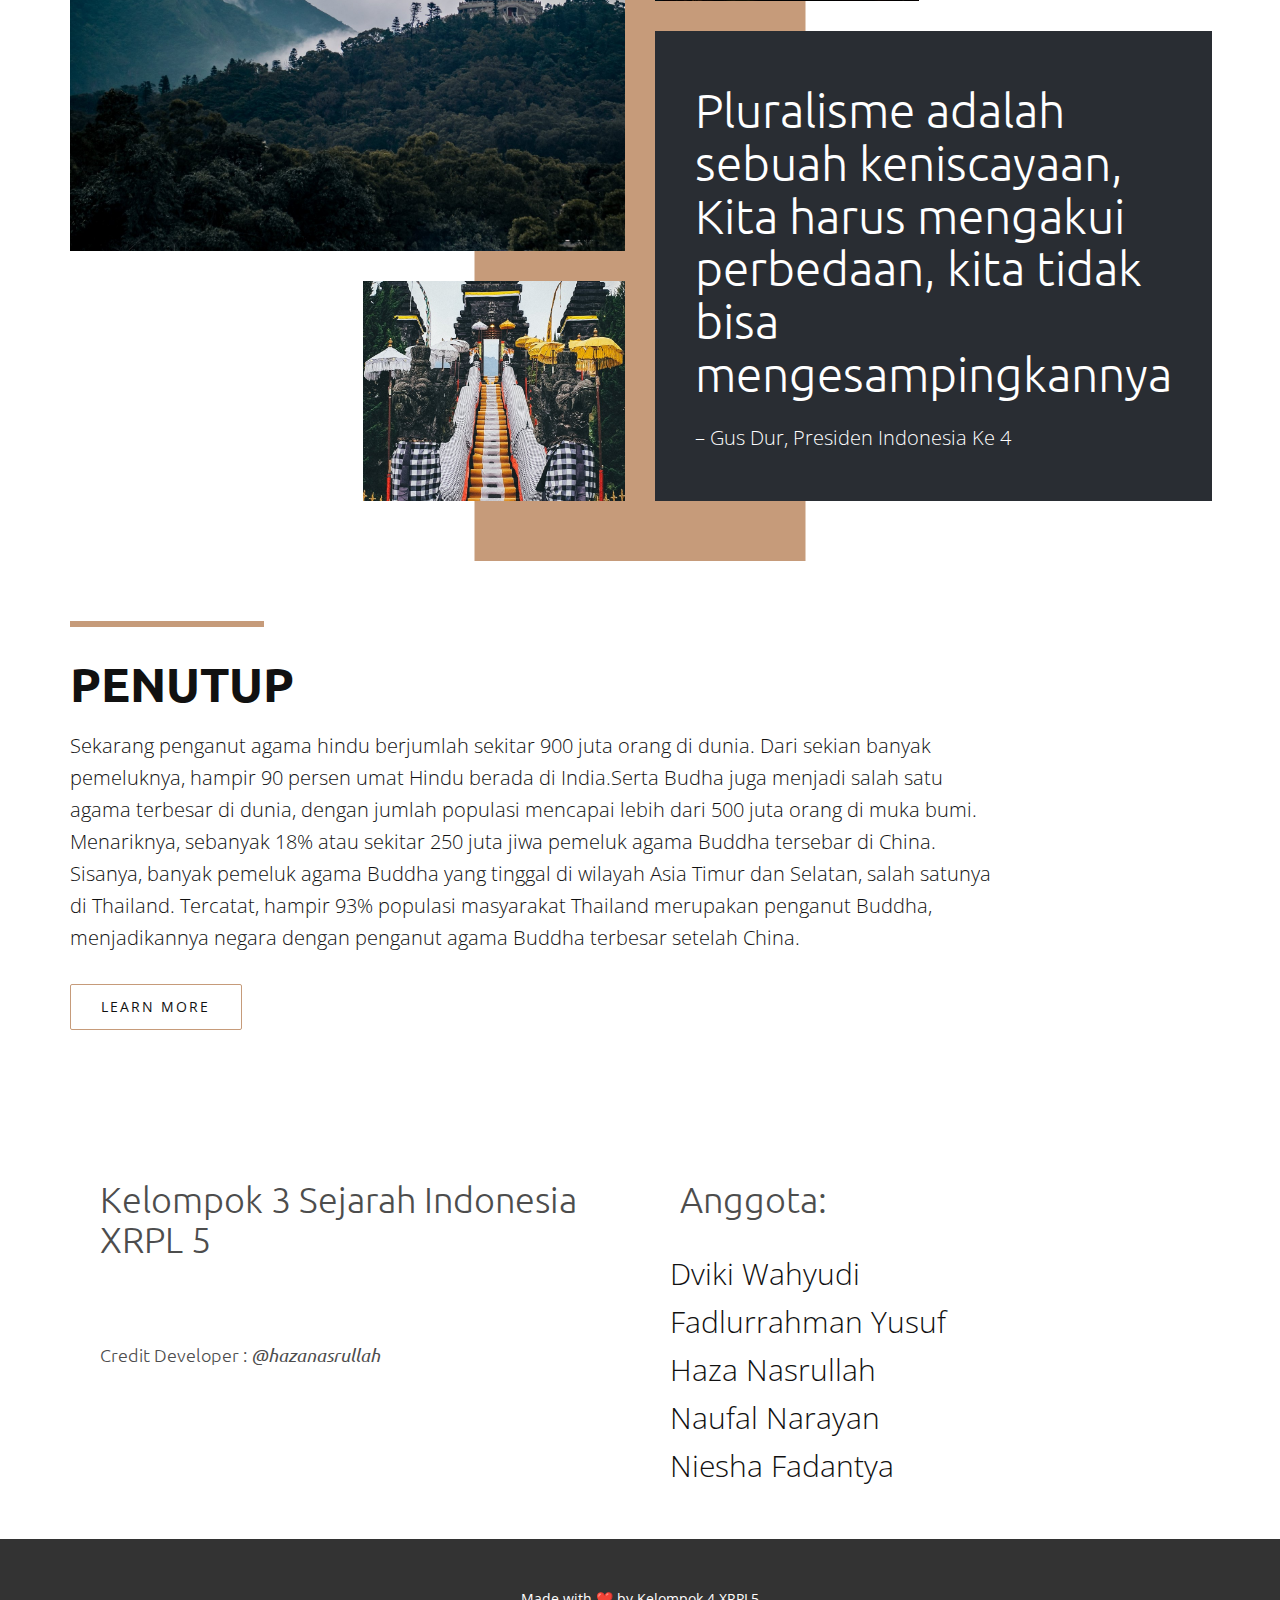
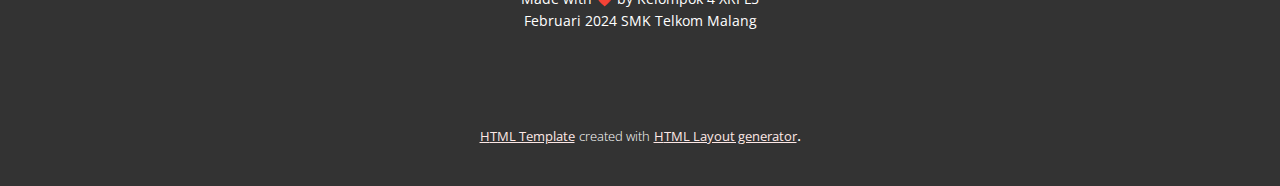
==== commit 14384f51: "Update aad map imge" ====
--- a/Home.html
+++ b/Home.html
@@ -12,6 +12,8 @@
     <meta name="generator" content="Nicepage 6.3.1, nicepage.com">
     <link id="u-theme-google-font" rel="stylesheet" href="https://fonts.googleapis.com/css?family=Ubuntu:300,300i,400,400i,500,500i,700,700i|Open+Sans:300,300i,400,400i,500,500i,600,600i,700,700i,800,800i">
     <link id="u-page-google-font" rel="stylesheet" href="https://fonts.googleapis.com/css?family=Roboto:100,100i,300,300i,400,400i,500,500i,700,700i,900,900i|Ubuntu:300,300i,400,400i,500,500i,700,700i|Ubuntu:300,300i,400,400i,500,500i,700,700i">
+    
+    
     
     
     
@@ -214,7 +216,49 @@
         </div>
       </div>
     </section>
-    <section class="u-align-center u-clearfix u-section-6" id="sec-e750">
+    <section class="u-clearfix u-section-6" id="sec-91e7">
+      <div class="u-clearfix u-sheet u-valign-middle-md u-valign-middle-sm u-sheet-1">
+        <div class="u-palette-4-base u-shape u-shape-circle u-shape-1"></div>
+        <img class="u-image u-image-1" src="images/2cb93307-bcb1-47b3-b6e5-51fb8be7cc0a.png" data-image-width="463" data-image-height="247">
+        <div class="u-align-left u-container-style u-group u-palette-2-light-3 u-group-1">
+          <div class="u-container-layout u-valign-middle u-container-layout-1">
+            <h1 class="u-text u-text-1">Persebaran Agama Hindu</h1>
+          </div>
+        </div>
+        <div class="u-shape u-shape-svg u-text-black u-shape-2">
+          <svg class="u-svg-link" preserveAspectRatio="none" viewBox="0 0 160 160" style=""><use xmlns:xlink="http://www.w3.org/1999/xlink" xlink:href="#svg-db78"></use></svg>
+          <svg xmlns="http://www.w3.org/2000/svg" xmlns:xlink="http://www.w3.org/1999/xlink" version="1.1" xml:space="preserve" class="u-svg-content" viewBox="0 0 160 160" x="0px" y="0px" id="svg-db78"><path d="M114.3,152.3l38-38C144.4,130.9,130.9,144.4,114.3,152.3z M117.1,9.1l-108,108c0.8,1.6,1.7,3.2,2.7,4.8l110-110
+	C120.3,10.9,118.7,10,117.1,9.1z M97.5,2L2,97.5c0.4,2,1,4,1.5,5.9l99.9-99.9C101.5,2.9,99.5,2.4,97.5,2z M80,160c2,0,4-0.1,5.9-0.2
+	l73.9-73.9c0.1-2,0.2-3.9,0.2-5.9c0-0.6,0-1.2,0-1.9L78.1,160C78.8,160,79.4,160,80,160z M34.9,146.1c1.5,1,3,2,4.6,2.9L149,39.5
+	c-0.9-1.6-1.9-3.1-2.9-4.6L34.9,146.1z M132.7,19.8L19.8,132.7c1.2,1.3,2.3,2.6,3.6,3.9L136.6,23.4C135.3,22.2,134,21,132.7,19.8z
+	 M59.6,157.4l97.8-97.8c-0.5-1.9-1.1-3.8-1.7-5.7L53.9,155.6C55.8,156.3,57.7,156.9,59.6,157.4z M7.6,45.9L45.9,7.6
+	C29.1,15.5,15.5,29.1,7.6,45.9z M80,0c-2.6,0-5.1,0.1-7.6,0.4l-72,72C0.1,74.9,0,77.4,0,80c0,0.1,0,0.2,0,0.2L80.2,0
+	C80.2,0,80.1,0,80,0z"></path></svg>
+        </div>
+      </div>
+    </section>
+    <section class="u-clearfix u-section-7" id="sec-5bbd">
+      <div class="u-clearfix u-sheet u-valign-middle-md u-valign-middle-sm u-sheet-1">
+        <div class="u-palette-4-base u-shape u-shape-circle u-shape-1"></div>
+        <img class="u-image u-image-1" src="images/eb8b0029898c25541a288df0a86e0738.jpg" data-image-width="1200" data-image-height="896">
+        <div class="u-align-left u-container-style u-group u-palette-2-light-3 u-group-1">
+          <div class="u-container-layout u-valign-middle u-container-layout-1">
+            <h1 class="u-text u-text-1">Persebaran Agama Buddha</h1>
+          </div>
+        </div>
+        <div class="u-shape u-shape-svg u-text-black u-shape-2">
+          <svg class="u-svg-link" preserveAspectRatio="none" viewBox="0 0 160 160" style=""><use xmlns:xlink="http://www.w3.org/1999/xlink" xlink:href="#svg-db78"></use></svg>
+          <svg xmlns="http://www.w3.org/2000/svg" xmlns:xlink="http://www.w3.org/1999/xlink" version="1.1" xml:space="preserve" class="u-svg-content" viewBox="0 0 160 160" x="0px" y="0px" id="svg-db78"><path d="M114.3,152.3l38-38C144.4,130.9,130.9,144.4,114.3,152.3z M117.1,9.1l-108,108c0.8,1.6,1.7,3.2,2.7,4.8l110-110
+	C120.3,10.9,118.7,10,117.1,9.1z M97.5,2L2,97.5c0.4,2,1,4,1.5,5.9l99.9-99.9C101.5,2.9,99.5,2.4,97.5,2z M80,160c2,0,4-0.1,5.9-0.2
+	l73.9-73.9c0.1-2,0.2-3.9,0.2-5.9c0-0.6,0-1.2,0-1.9L78.1,160C78.8,160,79.4,160,80,160z M34.9,146.1c1.5,1,3,2,4.6,2.9L149,39.5
+	c-0.9-1.6-1.9-3.1-2.9-4.6L34.9,146.1z M132.7,19.8L19.8,132.7c1.2,1.3,2.3,2.6,3.6,3.9L136.6,23.4C135.3,22.2,134,21,132.7,19.8z
+	 M59.6,157.4l97.8-97.8c-0.5-1.9-1.1-3.8-1.7-5.7L53.9,155.6C55.8,156.3,57.7,156.9,59.6,157.4z M7.6,45.9L45.9,7.6
+	C29.1,15.5,15.5,29.1,7.6,45.9z M80,0c-2.6,0-5.1,0.1-7.6,0.4l-72,72C0.1,74.9,0,77.4,0,80c0,0.1,0,0.2,0,0.2L80.2,0
+	C80.2,0,80.1,0,80,0z"></path></svg>
+        </div>
+      </div>
+    </section>
+    <section class="u-align-center u-clearfix u-section-8" id="sec-e750">
       <div class="u-clearfix u-sheet u-valign-middle u-sheet-1">
         <div class="u-absolute-hcenter u-expanded-height u-palette-4-base u-shape u-shape-rectangle u-shape-1"></div>
         <div class="data-layout-selected u-clearfix u-expanded-width u-gutter-30 u-layout-wrap u-layout-wrap-1">
@@ -270,7 +314,7 @@
         </div>
       </div>
     </section>
-    <section class="u-align-left u-clearfix u-typography-custom-page-typography-15--Basic-Headlines u-white u-section-7" id="sec-9e0a">
+    <section class="u-align-left u-clearfix u-typography-custom-page-typography-15--Basic-Headlines u-white u-section-9" id="sec-9e0a">
       <div class="u-clearfix u-sheet u-valign-middle u-sheet-1">
         <div class="u-border-6 u-border-palette-4-base u-line u-line-horizontal u-line-1"></div>
         <h1 class="u-text u-text-1">Penutup</h1>
@@ -286,7 +330,7 @@
         <a href="https://nicepage.com/k/yoga-html-templates" class="u-active-black u-border-1 u-border-active-black u-border-hover-black u-border-palette-4-base u-btn u-btn-round u-button-style u-hover-black u-none u-radius-2 u-text-active-white u-text-body-color u-text-hover-white u-btn-1">learn more</a>
       </div>
     </section>
-    <section class="u-clearfix u-section-8" id="sec-a46a">
+    <section class="u-clearfix u-section-10" id="sec-a46a">
       <div class="u-clearfix u-sheet u-sheet-1">
         <div class="data-layout-selected u-clearfix u-expanded-width u-layout-wrap u-layout-wrap-1">
           <div class="u-layout">
--- a/Home.css
+++ b/Home.css
@@ -1040,264 +1040,520 @@
     margin-left: 60px;
   }
 }.u-section-6 .u-sheet-1 {
+  min-height: 1073px;
+}
+
+.u-section-6 .u-shape-1 {
+  width: 228px;
+  height: 228px;
+  background-image: none;
+  margin: 60px 139px 0 auto;
+}
+
+.u-section-6 .u-image-1 {
+  height: 543px;
+  width: 1013px;
+  margin: -183px auto 0 0;
+}
+
+.u-section-6 .u-group-1 {
+  width: 732px;
+  min-height: 114px;
+  height: auto;
+  margin: 0 0 0 auto;
+}
+
+.u-section-6 .u-container-layout-1 {
+  padding-right: 8px;
+  padding-left: 8px;
+}
+
+.u-section-6 .u-text-1 {
+  font-weight: 400;
+  font-size: 3rem;
+  margin: 0 0 0 48px;
+}
+
+.u-section-6 .u-shape-2 {
+  width: 166px;
+  height: 166px;
+  margin: 15px auto 60px 133px;
+}
+
+@media (max-width: 1199px) {
+  .u-section-6 .u-sheet-1 {
+    min-height: 1034px;
+  }
+
+  .u-section-6 .u-image-1 {
+    height: 504px;
+    width: 940px;
+  }
+
+  .u-section-6 .u-group-1 {
+    height: auto;
+  }
+
+  .u-section-6 .u-container-layout-1 {
+    padding-top: 30px;
+    padding-bottom: 30px;
+  }
+}
+
+@media (max-width: 991px) {
+  .u-section-6 .u-sheet-1 {
+    min-height: 916px;
+  }
+
+  .u-section-6 .u-image-1 {
+    height: 386px;
+    width: 720px;
+  }
+
+  .u-section-6 .u-group-1 {
+    width: 720px;
+  }
+
+  .u-section-6 .u-text-1 {
+    font-size: 2.25rem;
+    margin-left: 36px;
+  }
+}
+
+@media (max-width: 767px) {
+  .u-section-6 .u-sheet-1 {
+    min-height: 820px;
+  }
+
+  .u-section-6 .u-image-1 {
+    height: 290px;
+    width: 540px;
+  }
+
+  .u-section-6 .u-group-1 {
+    width: 540px;
+  }
+
+  .u-section-6 .u-container-layout-1 {
+    padding-left: 30px;
+    padding-right: 30px;
+  }
+
+  .u-section-6 .u-text-1 {
+    margin-left: 0;
+  }
+}
+
+@media (max-width: 575px) {
+  .u-section-6 .u-sheet-1 {
+    min-height: 713px;
+  }
+
+  .u-section-6 .u-shape-1 {
+    margin-right: 112px;
+  }
+
+  .u-section-6 .u-image-1 {
+    height: 183px;
+    width: 340px;
+  }
+
+  .u-section-6 .u-group-1 {
+    width: 340px;
+  }
+
+  .u-section-6 .u-container-layout-1 {
+    padding-left: 20px;
+    padding-right: 20px;
+  }
+
+  .u-section-6 .u-text-1 {
+    font-size: 1.875rem;
+  }
+}.u-section-7 .u-sheet-1 {
+  min-height: 1073px;
+}
+
+.u-section-7 .u-shape-1 {
+  width: 228px;
+  height: 228px;
+  background-image: none;
+  margin: 52px auto 0 133px;
+}
+
+.u-section-7 .u-image-1 {
+  height: 543px;
+  width: 731px;
+  margin: -114px 162px 0 auto;
+}
+
+.u-section-7 .u-group-1 {
+  width: 732px;
+  min-height: 114px;
+  height: auto;
+  margin: -46px auto 0 0;
+}
+
+.u-section-7 .u-container-layout-1 {
+  padding-right: 8px;
+  padding-left: 8px;
+}
+
+.u-section-7 .u-text-1 {
+  font-weight: 400;
+  font-size: 3rem;
+  margin: 0 0 0 48px;
+}
+
+.u-section-7 .u-shape-2 {
+  width: 166px;
+  height: 166px;
+  margin: 8px 106px 60px auto;
+}
+
+@media (max-width: 1199px) {
+  .u-section-7 .u-group-1 {
+    height: auto;
+  }
+
+  .u-section-7 .u-container-layout-1 {
+    padding-top: 30px;
+    padding-bottom: 30px;
+  }
+}
+
+@media (max-width: 991px) {
+  .u-section-7 .u-sheet-1 {
+    min-height: 1065px;
+  }
+
+  .u-section-7 .u-image-1 {
+    height: 535px;
+    width: 720px;
+    margin-right: 0;
+  }
+
+  .u-section-7 .u-group-1 {
+    width: 720px;
+    margin-top: -38px;
+  }
+
+  .u-section-7 .u-text-1 {
+    font-size: 2.25rem;
+    margin-left: 36px;
+  }
+}
+
+@media (max-width: 767px) {
+  .u-section-7 .u-sheet-1 {
+    min-height: 931px;
+  }
+
+  .u-section-7 .u-image-1 {
+    height: 401px;
+    width: 540px;
+  }
+
+  .u-section-7 .u-group-1 {
+    width: 540px;
+    margin-top: 96px;
+  }
+
+  .u-section-7 .u-container-layout-1 {
+    padding-left: 30px;
+    padding-right: 30px;
+  }
+
+  .u-section-7 .u-text-1 {
+    margin-left: 0;
+  }
+}
+
+@media (max-width: 575px) {
+  .u-section-7 .u-sheet-1 {
+    min-height: 782px;
+  }
+
+  .u-section-7 .u-shape-1 {
+    margin-left: 112px;
+  }
+
+  .u-section-7 .u-image-1 {
+    height: 252px;
+    width: 340px;
+  }
+
+  .u-section-7 .u-group-1 {
+    width: 340px;
+  }
+
+  .u-section-7 .u-container-layout-1 {
+    padding-left: 20px;
+    padding-right: 20px;
+  }
+
+  .u-section-7 .u-text-1 {
+    font-size: 1.875rem;
+  }
+}.u-section-8 .u-sheet-1 {
   min-height: 840px;
 }
 
-.u-section-6 .u-shape-1 {
+.u-section-8 .u-shape-1 {
   width: 331px;
 }
 
-.u-section-6 .u-layout-wrap-1 {
+.u-section-8 .u-layout-wrap-1 {
   margin-top: 60px;
   margin-bottom: 60px;
 }
 
-.u-section-6 .u-image-1 {
+.u-section-8 .u-image-1 {
   min-height: 500px;
   background-image: url("images/jamie-street-88IMbX3wZmI-unsplash.jpg");
   background-position: 50% 50%;
 }
 
-.u-section-6 .u-container-layout-1 {
+.u-section-8 .u-container-layout-1 {
   padding: 20px;
 }
 
-.u-section-6 .u-layout-cell-2 {
+.u-section-8 .u-layout-cell-2 {
   min-height: 250px;
 }
 
-.u-section-6 .u-container-layout-2 {
+.u-section-8 .u-container-layout-2 {
   padding: 20px;
 }
 
-.u-section-6 .u-image-2 {
+.u-section-8 .u-image-2 {
   min-height: 250px;
   background-image: url("images/wayan-aditya-O1j8b4iBD1M-unsplash.jpg");
   background-position: 50% 50%;
 }
 
-.u-section-6 .u-container-layout-3 {
+.u-section-8 .u-container-layout-3 {
   padding: 20px;
 }
 
-.u-section-6 .u-image-3 {
+.u-section-8 .u-image-3 {
   min-height: 250px;
   background-image: url("images/rajesh-mishra-MeOiwmZwG_k-unsplash.jpg");
   background-position: 50% 50%;
 }
 
-.u-section-6 .u-container-layout-4 {
+.u-section-8 .u-container-layout-4 {
   padding: 20px;
 }
 
-.u-section-6 .u-layout-cell-5 {
+.u-section-8 .u-layout-cell-5 {
   min-height: 250px;
 }
 
-.u-section-6 .u-container-layout-5 {
+.u-section-8 .u-container-layout-5 {
   padding: 20px;
 }
 
-.u-section-6 .u-layout-cell-6 {
+.u-section-8 .u-layout-cell-6 {
   min-height: 500px;
 }
 
-.u-section-6 .u-container-layout-6 {
+.u-section-8 .u-container-layout-6 {
   padding: 20px 40px;
 }
 
-.u-section-6 .u-text-1 {
+.u-section-8 .u-text-1 {
   font-weight: 300;
   font-size: 3rem;
   margin: 33px 0 0;
 }
 
-.u-section-6 .u-text-2 {
+.u-section-8 .u-text-2 {
   margin: 21px 0 0;
 }
 
 @media (max-width: 1199px) {
-  .u-section-6 .u-sheet-1 {
+  .u-section-8 .u-sheet-1 {
     min-height: 708px;
   }
 
-  .u-section-6 .u-image-1 {
+  .u-section-8 .u-image-1 {
     min-height: 412px;
   }
 
-  .u-section-6 .u-layout-cell-2 {
+  .u-section-8 .u-layout-cell-2 {
     min-height: 206px;
   }
 
-  .u-section-6 .u-image-2 {
+  .u-section-8 .u-image-2 {
     min-height: 206px;
   }
 
-  .u-section-6 .u-image-3 {
+  .u-section-8 .u-image-3 {
     min-height: 206px;
   }
 
-  .u-section-6 .u-layout-cell-5 {
+  .u-section-8 .u-layout-cell-5 {
     min-height: 206px;
   }
 
-  .u-section-6 .u-layout-cell-6 {
+  .u-section-8 .u-layout-cell-6 {
     min-height: 412px;
   }
 
-  .u-section-6 .u-text-1 {
+  .u-section-8 .u-text-1 {
     font-size: 2.5rem;
   }
 }
 
 @media (max-width: 991px) {
-  .u-section-6 .u-sheet-1 {
+  .u-section-8 .u-sheet-1 {
     min-height: 1453px;
   }
 
-  .u-section-6 .u-image-1 {
+  .u-section-8 .u-image-1 {
     min-height: 631px;
   }
 
-  .u-section-6 .u-layout-cell-2 {
+  .u-section-8 .u-layout-cell-2 {
     min-height: 316px;
   }
 
-  .u-section-6 .u-image-2 {
+  .u-section-8 .u-image-2 {
     min-height: 316px;
   }
 
-  .u-section-6 .u-image-3 {
+  .u-section-8 .u-image-3 {
     min-height: 316px;
   }
 
-  .u-section-6 .u-layout-cell-5 {
+  .u-section-8 .u-layout-cell-5 {
     min-height: 316px;
   }
 
-  .u-section-6 .u-layout-cell-6 {
+  .u-section-8 .u-layout-cell-6 {
     min-height: 100px;
   }
 
-  .u-section-6 .u-container-layout-6 {
+  .u-section-8 .u-container-layout-6 {
     padding-left: 30px;
     padding-right: 30px;
   }
 }
 
 @media (max-width: 767px) {
-  .u-section-6 .u-sheet-1 {
+  .u-section-8 .u-sheet-1 {
     min-height: 1913px;
   }
 
-  .u-section-6 .u-image-1 {
+  .u-section-8 .u-image-1 {
     min-height: 473px;
   }
 
-  .u-section-6 .u-container-layout-1 {
+  .u-section-8 .u-container-layout-1 {
     padding-left: 10px;
     padding-right: 10px;
   }
 
-  .u-section-6 .u-layout-cell-2 {
+  .u-section-8 .u-layout-cell-2 {
     min-height: 474px;
   }
 
-  .u-section-6 .u-container-layout-2 {
+  .u-section-8 .u-container-layout-2 {
     padding-left: 10px;
     padding-right: 10px;
   }
 
-  .u-section-6 .u-image-2 {
+  .u-section-8 .u-image-2 {
     min-height: 474px;
   }
 
-  .u-section-6 .u-container-layout-3 {
+  .u-section-8 .u-container-layout-3 {
     padding-left: 10px;
     padding-right: 10px;
   }
 
-  .u-section-6 .u-image-3 {
+  .u-section-8 .u-image-3 {
     min-height: 474px;
   }
 
-  .u-section-6 .u-container-layout-4 {
+  .u-section-8 .u-container-layout-4 {
     padding-left: 10px;
     padding-right: 10px;
   }
 
-  .u-section-6 .u-layout-cell-5 {
+  .u-section-8 .u-layout-cell-5 {
     min-height: 474px;
   }
 
-  .u-section-6 .u-container-layout-5 {
+  .u-section-8 .u-container-layout-5 {
     padding-left: 10px;
     padding-right: 10px;
   }
 
-  .u-section-6 .u-container-layout-6 {
+  .u-section-8 .u-container-layout-6 {
     padding-top: 50px;
     padding-bottom: 50px;
   }
 }
 
 @media (max-width: 575px) {
-  .u-section-6 .u-sheet-1 {
+  .u-section-8 .u-sheet-1 {
     min-height: 1231px;
   }
 
-  .u-section-6 .u-shape-1 {
+  .u-section-8 .u-shape-1 {
     width: 241px;
   }
 
-  .u-section-6 .u-image-1 {
+  .u-section-8 .u-image-1 {
     min-height: 298px;
   }
 
-  .u-section-6 .u-layout-cell-2 {
+  .u-section-8 .u-layout-cell-2 {
     min-height: 298px;
   }
 
-  .u-section-6 .u-image-2 {
+  .u-section-8 .u-image-2 {
     min-height: 298px;
   }
 
-  .u-section-6 .u-image-3 {
+  .u-section-8 .u-image-3 {
     min-height: 298px;
   }
 
-  .u-section-6 .u-layout-cell-5 {
+  .u-section-8 .u-layout-cell-5 {
     min-height: 298px;
   }
 
-  .u-section-6 .u-container-layout-6 {
+  .u-section-8 .u-container-layout-6 {
     padding-top: 30px;
     padding-bottom: 30px;
   }
 
-  .u-section-6 .u-text-1 {
+  .u-section-8 .u-text-1 {
     font-size: 1.875rem;
   }
-}.u-section-7 .u-sheet-1 {
+}.u-section-9 .u-sheet-1 {
   min-height: 423px;
 }
 
-.u-section-7 .u-line-1 {
+.u-section-9 .u-line-1 {
   width: 194px;
   margin: 60px auto 0 0;
 }
 
-.u-section-7 .u-text-1 {
+.u-section-9 .u-text-1 {
   text-transform: uppercase;
   font-weight: 700;
   margin: 30px 218px 0 0;
 }
 
-.u-section-7 .u-text-2 {
+.u-section-9 .u-text-2 {
   margin: 20px 218px 0 0;
 }
 
-.u-section-7 .u-btn-1 {
+.u-section-9 .u-btn-1 {
   border-style: solid;
   font-size: 0.875rem;
   text-transform: uppercase;
@@ -1308,182 +1564,182 @@
 }
 
 @media (max-width: 1199px) {
-  .u-section-7 .u-text-1 {
+  .u-section-9 .u-text-1 {
     margin-right: 18px;
   }
 
-  .u-section-7 .u-text-2 {
+  .u-section-9 .u-text-2 {
     margin-right: 18px;
   }
 }
 
 @media (max-width: 991px) {
-  .u-section-7 .u-text-1 {
+  .u-section-9 .u-text-1 {
     margin-right: auto;
   }
 
-  .u-section-7 .u-text-2 {
+  .u-section-9 .u-text-2 {
     margin-right: auto;
   }
-}.u-section-8 .u-sheet-1 {
+}.u-section-10 .u-sheet-1 {
   min-height: 436px;
 }
 
-.u-section-8 .u-layout-wrap-1 {
+.u-section-10 .u-layout-wrap-1 {
   margin-top: 60px;
   margin-bottom: 19px;
 }
 
-.u-section-8 .u-layout-cell-1 {
+.u-section-10 .u-layout-cell-1 {
   min-height: 95px;
 }
 
-.u-section-8 .u-container-layout-1 {
+.u-section-10 .u-container-layout-1 {
   padding: 30px;
 }
 
-.u-section-8 .u-text-1 {
+.u-section-10 .u-text-1 {
   text-transform: none;
   font-size: 2.25rem;
   margin: 0;
 }
 
-.u-section-8 .u-layout-cell-2 {
+.u-section-10 .u-layout-cell-2 {
   min-height: 219px;
 }
 
-.u-section-8 .u-container-layout-2 {
+.u-section-10 .u-container-layout-2 {
   padding: 30px 30px 0;
 }
 
-.u-section-8 .u-text-2 {
+.u-section-10 .u-text-2 {
   text-transform: none;
   font-size: 1.125rem;
   margin: 14px 0 0;
 }
 
-.u-section-8 .u-layout-cell-3 {
+.u-section-10 .u-layout-cell-3 {
   min-height: 45px;
 }
 
-.u-section-8 .u-container-layout-3 {
+.u-section-10 .u-container-layout-3 {
   padding: 30px 40px 0;
 }
 
-.u-section-8 .u-text-3 {
+.u-section-10 .u-text-3 {
   text-transform: none;
   font-size: 2.25rem;
   margin: 0;
 }
 
-.u-section-8 .u-layout-cell-4 {
+.u-section-10 .u-layout-cell-4 {
   min-height: 269px;
 }
 
-.u-section-8 .u-container-layout-4 {
+.u-section-10 .u-container-layout-4 {
   padding: 30px;
 }
 
-.u-section-8 .u-text-4 {
+.u-section-10 .u-text-4 {
   margin-bottom: 0;
   margin-top: 0;
   font-size: 1.875rem;
 }
 
 @media (max-width: 1199px) {
-  .u-section-8 .u-sheet-1 {
+  .u-section-10 .u-sheet-1 {
     min-height: 324px;
   }
 
-  .u-section-8 .u-layout-cell-1 {
+  .u-section-10 .u-layout-cell-1 {
     min-height: 79px;
   }
 
-  .u-section-8 .u-layout-cell-2 {
+  .u-section-10 .u-layout-cell-2 {
     min-height: 180px;
   }
 
-  .u-section-8 .u-layout-cell-3 {
+  .u-section-10 .u-layout-cell-3 {
     min-height: 37px;
   }
 
-  .u-section-8 .u-layout-cell-4 {
+  .u-section-10 .u-layout-cell-4 {
     min-height: 222px;
   }
 }
 
 @media (max-width: 991px) {
-  .u-section-8 .u-sheet-1 {
+  .u-section-10 .u-sheet-1 {
     min-height: 227px;
   }
 
-  .u-section-8 .u-layout-cell-1 {
+  .u-section-10 .u-layout-cell-1 {
     min-height: 100px;
   }
 
-  .u-section-8 .u-layout-cell-2 {
+  .u-section-10 .u-layout-cell-2 {
     min-height: 100px;
   }
 
-  .u-section-8 .u-layout-cell-3 {
+  .u-section-10 .u-layout-cell-3 {
     min-height: 15px;
   }
 
-  .u-section-8 .u-container-layout-3 {
+  .u-section-10 .u-container-layout-3 {
     padding-left: 30px;
     padding-right: 30px;
   }
 
-  .u-section-8 .u-layout-cell-4 {
+  .u-section-10 .u-layout-cell-4 {
     min-height: 100px;
   }
 
-  .u-section-8 .u-container-layout-4 {
+  .u-section-10 .u-container-layout-4 {
     padding-left: 20px;
     padding-right: 20px;
   }
 }
 
 @media (max-width: 767px) {
-  .u-section-8 .u-container-layout-1 {
+  .u-section-10 .u-container-layout-1 {
     padding-left: 10px;
     padding-right: 10px;
   }
 
-  .u-section-8 .u-container-layout-2 {
+  .u-section-10 .u-container-layout-2 {
     padding-left: 10px;
     padding-right: 10px;
   }
 
-  .u-section-8 .u-container-layout-3 {
+  .u-section-10 .u-container-layout-3 {
     padding-left: 10px;
     padding-right: 10px;
   }
 
-  .u-section-8 .u-container-layout-4 {
+  .u-section-10 .u-container-layout-4 {
     padding-left: 0;
     padding-right: 0;
   }
 }
 
 @media (max-width: 575px) {
-  .u-section-8 .u-sheet-1 {
+  .u-section-10 .u-sheet-1 {
     min-height: 110px;
   }
 
-  .u-section-8 .u-layout-cell-1 {
+  .u-section-10 .u-layout-cell-1 {
     min-height: 63px;
   }
 
-  .u-section-8 .u-layout-cell-2 {
+  .u-section-10 .u-layout-cell-2 {
     min-height: 63px;
   }
 
-  .u-section-8 .u-text-2 {
+  .u-section-10 .u-text-2 {
     font-size: 2.25rem;
   }
 
-  .u-section-8 .u-layout-cell-3 {
+  .u-section-10 .u-layout-cell-3 {
     min-height: 9px;
   }
 }